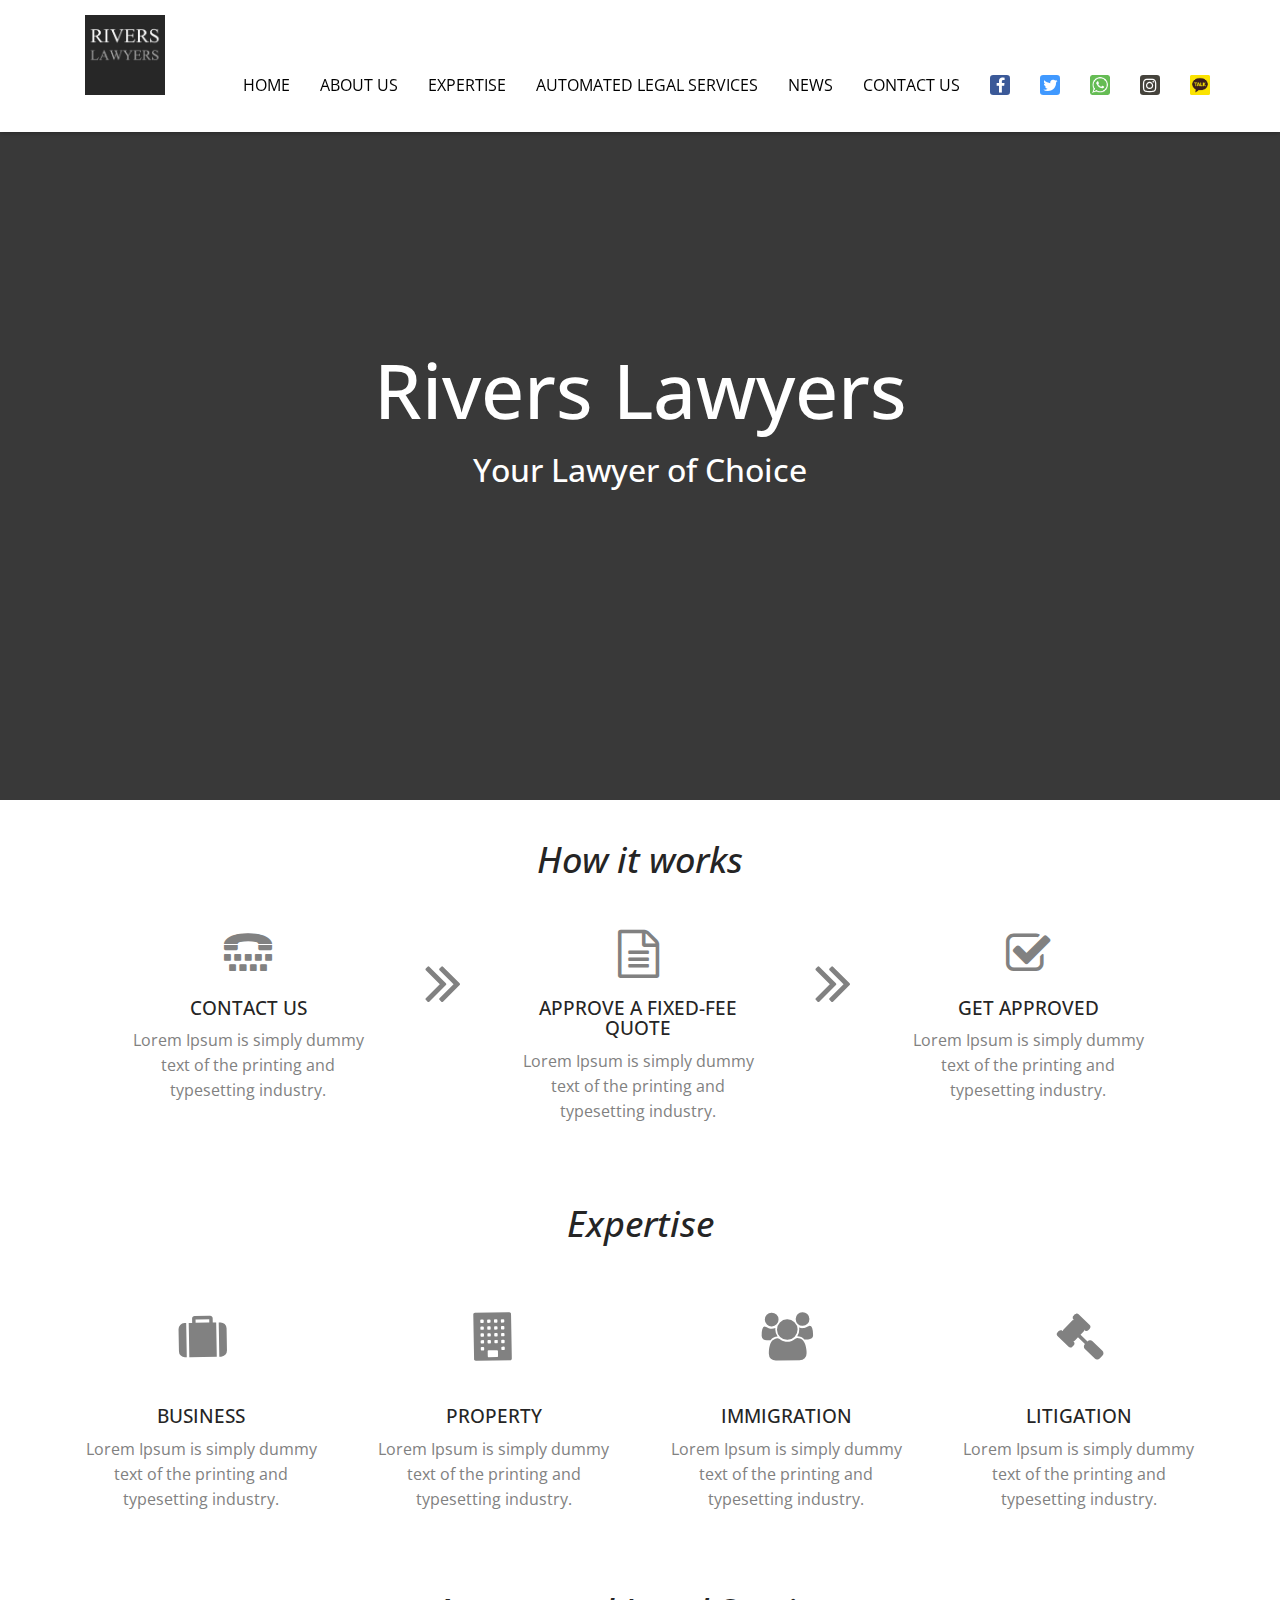
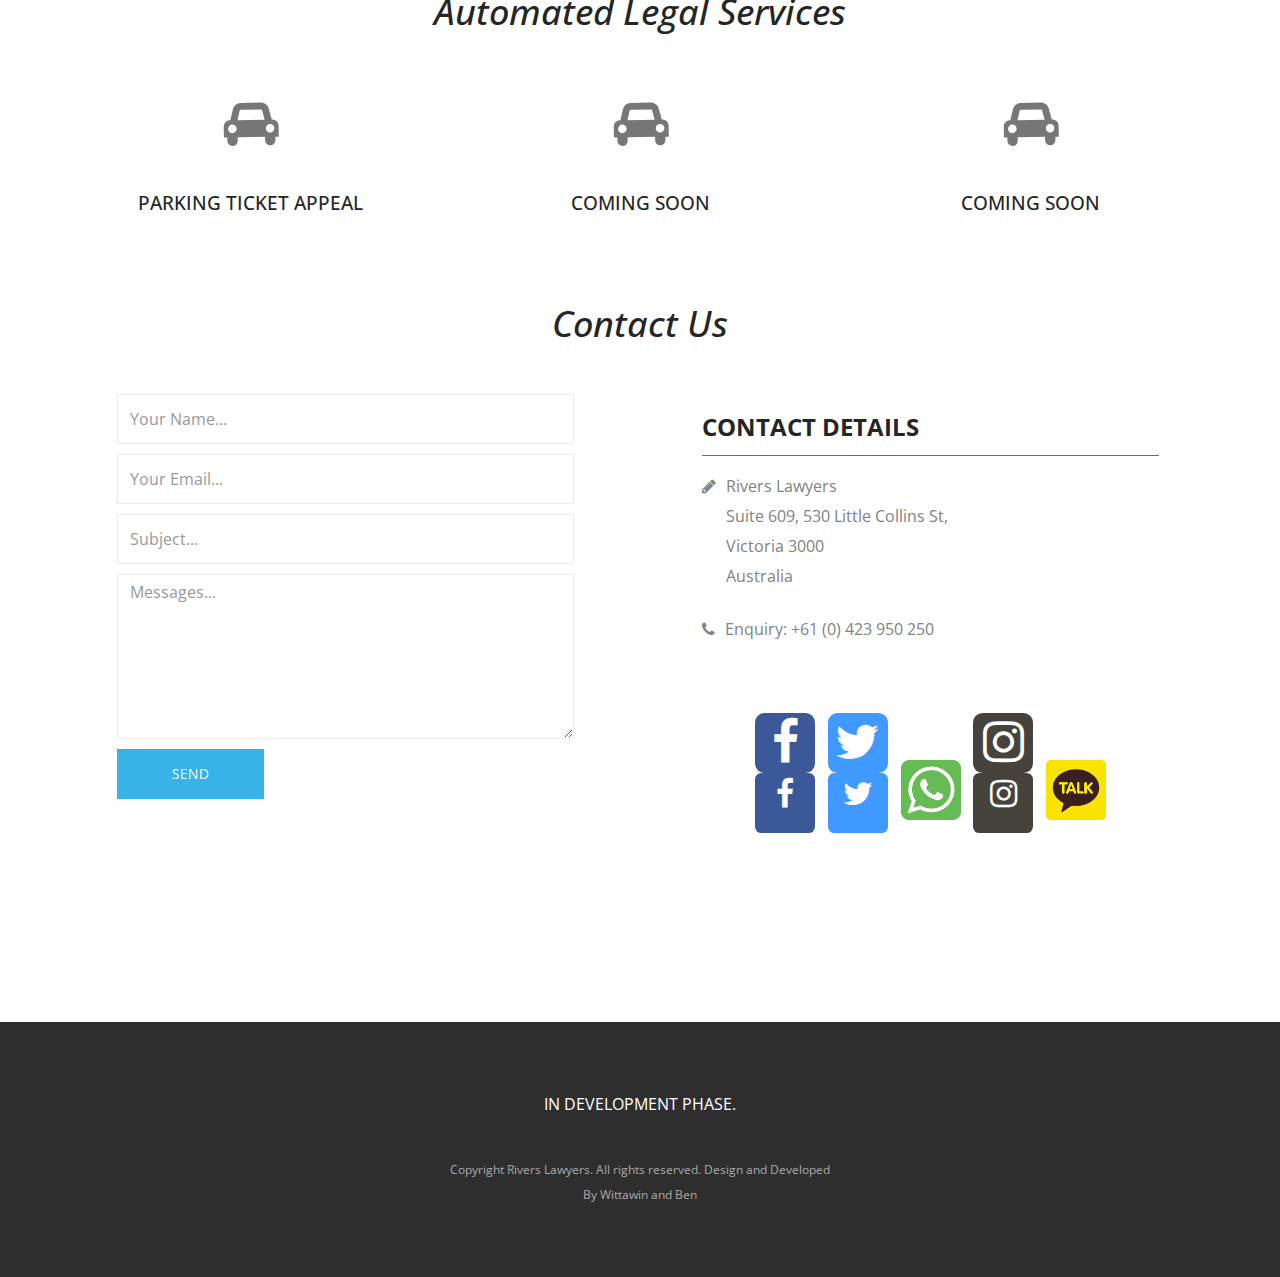
==== index.html @ 12ee30ab "back up" ====
<!DOCTYPE html>
<!--[if lt IE 7]>      <html lang="en" class="no-js lt-ie9 lt-ie8 lt-ie7"> <![endif]-->
<!--[if IE 7]>         <html lang="en" class="no-js lt-ie9 lt-ie8"> <![endif]-->
<!--[if IE 8]>         <html lang="en" class="no-js lt-ie9"> <![endif]-->
<!--[if gt IE 8]><!--> <html lang="en" class="no-js"> <!--<![endif]-->
    <head>
    	<!-- meta character set -->
        <meta charset="utf-8">
		<!-- Always force latest IE rendering engine or request Chrome Frame -->
        <meta http-equiv="X-UA-Compatible" content="IE=edge,chrome=1">
        <title>Rivers Lawyers</title>

		<!-- Meta Description -->
        <meta name="description" content="Rivers Lawyers provides legal services, Australia, automated parking ticket appeal generation">
        <meta name="keywords" content="law, services, parking ticket, appeal, legal services, legal expertise, Rivers Lawyers">
        <meta name="author" content="Rivers Lawyers">

		<!-- Mobile Specific Meta -->
        <meta name="viewport" content="width=device-width, initial-scale=1">

		<!-- CSS -->

		<link href='http://fonts.googleapis.com/css?family=Open+Sans:400,300,700' rel='stylesheet' type='text/css'>

		<!-- Fontawesome Icon font -->
        <link rel="stylesheet" href="css/font-awesome.css">
		<!-- bootstrap.min -->
        <link rel="stylesheet" href="css/bootstrap.css">
		<!-- bootstrap.min -->
        <link rel="stylesheet" href="css/slit-slider.css">
		<!-- bootstrap.min -->
        <link rel="stylesheet" href="css/animate.css">
		<!-- Main Stylesheet -->
        <link rel="stylesheet" href="css/main.css">

    </head>

    <body id="body">


        <!--Fixed Navigation
        ==================================== -->
        <header id="navigation" class="navbar-default navbar-fixed-top jumbotron">
            <div class="container">
                <div class="navbar-header">
                    <!-- responsive nav button -->
                    <button type="button" class="navbar-toggle collapsed" data-toggle="collapse" data-target="#nav-collapse">
                        <span class="sr-only">Toggle navigation</span>
                        <span class="icon-bar"></span>
                        <span class="icon-bar"></span>
                        <span class="icon-bar"></span>
                    </button>
                    <!-- /responsive nav button -->

                    <!-- logo -->
                    <h1 class="navbar-brand">
                        <img src="img/RL_Brand.png"  alt="RIVERS LAWYER">
                    </h1>
                    <!-- /logo -->
                </div>

                <!-- social media nav -->
                <div class = "hidden-sm hidden-xs hidden-md visible-lg">
                    <nav class="collapse navbar-collapse navbar-right" role="navigation" >
                        <ul id ="social-media" class="nav navbar-nav">
                            <li class="icon"><a href="http://www.facebook.com" role="button" target="_blank">
                                <i class="fa fa-facebook fa-border"></i><span></span>
                            </a></li>
                            <li class="icon"><a href="http://www.twitter.com" role="button" target="_blank">
                                <i class="fa fa-twitter fa-border"></i><span></span>
                            </a></li>
                            <li class="icon"><a href="http://www.whatsapp.com" role="button" target="_blank">
                                <img src = "img/whatsapp.png" alt="whatsapp"><span></span>
                            </a></li>
                            <li class="icon"><a href="http://www.instagram.com" role="button" target="_blank">
                                <i class="fa fa-instagram fa-border"></i><span></span>
                            </a></li>
                            <li class="icon"><a href="http://www.kakaotalk.com" role="button" target="_blank">
                                <img src = "img/kakaotalk.png" alt="kakaotalk"><span></span>
                            </a></li>
                        </ul>
                    </nav>
                </div>

                <!-- main nav -->
                <nav class="collapse navbar-collapse navbar-right" id="nav-collapse" role="navigation" >
                    <ul id="nav" class="nav navbar-nav" >
                        <li><a href="#">Home</a></li>
                        <li><a href="#aboutus">About us</a></li>
						<li><a class="externallink" href="expertise.html">Expertise</a></li>
                        <li><a class="externallink" href="form.php">Automated Legal Services</a></li>
						<li><a class="externallink" href="news.php">News</a></li>
                        <li><a href="#contactus">Contact us</a></li>
                    </ul>
                </nav>
                <!-- /main nav -->

            </div>
        </header>

        <!--
        End Fixed Navigation
        ==================================== -->
        <!---banner section-->
        <div class="jumbotron banner">
            <h1>Rivers Lawyers</h1>
            <h2>Your Lawyer of Choice</h2>
        </div>

        <!-- howitworks -->
		<section id="howitworks">
			<div class="container">
                <div class="row" style="margin-bottom: 80px;">
                    <div class="sec-title text-center">
                        <h2 class="wow">How it works</h2>
                    </div>

                    <div class="col-md-3 col-sm-3 col-xs-12 text-center wow animated firstmargin fadeIn">
                        <div class="service-item">
                            <i class="fa fa-tty fa-3x"></i>
                            <h3>Contact Us</h3>
                            <p>Lorem Ipsum is simply dummy text of the printing and typesetting industry. </p>
                        </div>
                    </div>

                    <div class="col-md-1 col-sm-1 hidden-xs text-center wow animated fadeIn" data-wow-delay="0.2s">
                        <i class="fa fa-angle-double-right fa-4x" style="margin-top:30%"></i>
                    </div>

                    <div class="col-md-3 col-sm-3 col-xs-12 text-center wow animated fadeIn" data-wow-delay="0.4s">
                        <div class="service-item">
                            <i class="fa fa-file-text-o fa-3x"></i>
                            <h3>Approve a Fixed-Fee Quote</h3>
                            <p>Lorem Ipsum is simply dummy text of the printing and typesetting industry. </p>
                        </div>
                    </div>

                    <div class="col-md-1 col-sm-1 hidden-xs text-center wow animated fadeIn" data-wow-delay="0.6s">
                        <i class="fa fa-angle-double-right fa-4x" style="margin-top:30%"></i>
                    </div>

                    <div class="col-md-3 col-sm-3 col-xs-12 text-center wow animated fadeIn" data-wow-delay="0.8s">
                        <div class="service-item">
                            <i class="fa fa-check-square-o fa-3x"></i>
                            <h3>Get approved</h3>
                            <p>Lorem Ipsum is simply dummy text of the printing and typesetting industry. </p>
                        </div>
                    </div>

                </div>
            </div>
		</section>

		<!-- expertise -->
		<section id="expertise">
			<div class="container">
                <div class="row" style="margin-bottom: 80px;">
                    <div class="sec-title text-center">
                        <h2 class="wow">Expertise</h2>
                    </div>
                    <div class="col-md-3 col-sm-6 col-xs-12 text-center wow animated fadeIn" data-wow-delay="0.2s">
                        <div class="service-item" id="business">
                            <div class="service-icon">
                                <i class="fa fa-suitcase fa-3x"></i>
                            </div>
                            <h3>Business</h3>
                            <p>Lorem Ipsum is simply dummy text of the printing and typesetting industry. </p>
                        </div>
                    </div>

                    <div class="col-md-3 col-sm-6 col-xs-12  text-center wow animated fadeIn" data-wow-delay="0.2s">
                        <div class="service-item" id="property">
                            <div class="service-icon">
                                <i class="fa fa-building fa-3x"></i>
                            </div>
                            <h3>Property</h3>
                            <p>Lorem Ipsum is simply dummy text of the printing and typesetting industry. </p>
                        </div>
                    </div>

                    <div class="col-md-3 col-sm-6 col-xs-12  text-center wow animated fadeIn" data-wow-delay="0.2s">
                        <div class="service-item" id="immigration">
                            <div class="service-icon">
                                <i class="fa fa-users fa-3x"></i>
                            </div>
                            <h3>Immigration</h3>
                            <p>Lorem Ipsum is simply dummy text of the printing and typesetting industry. </p>
                        </div>
                    </div>

                    <div class="col-md-3 col-sm-6 col-xs-12  text-center wow animated fadeIn" data-wow-delay="0.2s">
                        <div class="service-item" id="litigation">
                            <div class="service-icon">
                                <i class="fa fa-gavel fa-3x"></i>
                            </div>
                            <h3>Litigation</h3>
                            <p>Lorem Ipsum is simply dummy text of the printing and typesetting industry. </p>
                        </div>
                    </div>
                </div>
            </div>
		</section>

        <!-- Auto services -->
		<section id="autoservices">
			<div class="container">
                <div class="row" style="margin-bottom: 80px;">
                    <div class="sec-title text-center">
                        <h2 class="wow">Automated Legal Services</h2>
                    </div>
                    <div class="col-md-4 col-sm-4 col-xs-12 text-center wow animated fadeIn">
                        <div class="service-item">
                            <a href="form.php"><div class="service-icon">
                                <i class="fa fa-car fa-3x"></i>
                            </div></a>
                            <h3>Parking Ticket Appeal</h3>
                        </div>
                    </div>
                    <div class="col-md-4 col-sm-4 col-xs-12 text-center wow animated fadeIn">
                        <div class="service-item">
                            <a href="#"><div class="service-icon">
                                <i class="fa fa-car fa-3x"></i>
                            </div></a>
                            <h3>Coming Soon</h3>
                        </div>
                    </div>
                    <div class="col-md-4 col-sm-4 col-xs-12 text-center wow animated fadeIn">
                        <div class="service-item">
                            <a href="#"><div class="service-icon">
                                <i class="fa fa-car fa-3x"></i>
                            </div></a>
                            <h3>Coming Soon</h3>
                        </div>
                    </div>
                </div>
            </div>
		</section>

		<!-- Contact section -->
		<section id="contactus">
			<div class="container">
				<div class="row" style="margin-bottom: 80px;">
					<div class="sec-title text-center wow animated fadeInDown">
						<h2>Contact Us</h2>
					</div>
                    <!--email form-->
                    <div class="col-md-5 col-sm-5 col-xs-12 contact-form wow animated firstmargin fadeInRight">
                        <form method="post" action="email.php" id = "emailContactForm" >
                            <div class="input-field">
                                <input type="text" name="name" class="form-control" placeholder="Your Name...">
                            </div>
                            <div class="input-field">
                                <input type="email" name="email" class="form-control" placeholder="Your Email...">
                            </div>
                            <div class="input-field">
                                <input type="text" name="subject" class="form-control" placeholder="Subject...">
                            </div>
                            <div class="input-field">
                                <textarea name="message" class="form-control" placeholder="Messages..."></textarea>
                            </div>
                            <button type="submit" id="submit" class="btn sendMail btn-blue btn-effect" disabled>Send</button>
                        </form>
                    </div>

                    <div class="col-md-1 hidden-xs hidden-sm"></div>

                    <!--contact details-->
                    <div class="col-md-5 col-sm-7 col-xs-12 wow animated fadeInLeft" >
						<address class="contact-details">
							<h3>Contact Details</h3>
							<p><i class="fa fa-pencil"></i>Rivers Lawyers<span>Suite 609, 530 Little Collins St,</br> Victoria 3000 </span><span>Australia</span></p><br>
							<p><i class="fa fa-phone"></i>Enquiry: +61 (0) 423 950 250</p>
						</address><br>
						<div class="footer-social">
							<ul>
								<li><a href="http://www.facebook.com" target="_blank">
                                    <i class="fa fa-facebook fa-border fa-3x big-service"></i>
                                    <i class="fa fa-facebook fa-border fa-2x small-service"></i>
                                </a></li>
								<li><a href="http://www.twitter.com" target="_blank">
                                    <i class="fa fa-twitter fa-border fa-3x big-service"></i>
                                    <i class="fa fa-twitter fa-border fa-2x small-service"></i>
                                </a></li>
								<li><a href="http://www.whatsapp.com" target="_blank">
                                    <img src = "img/whatsapp.png" alt="whatsapp"><span></span>
                                </a></li>
								<li><a href="http://www.instagram.com" target="_blank">
                                    <i class="fa fa-instagram fa-border fa-3x big-service"></i>
                                    <i class="fa fa-instagram fa-border fa-2x small-service"></i>
                                </a></li>
                                <li><a href="http://www.kakaotalk.com" target="_blank">
                                    <img src = "img/kakaotalk.png" alt="kakaotalk"><span></span>
                                </a></li>
							</ul>
						</div>
					</div><br class="visible-xs"><br class="visible-xs">
                    <div class="col-md-1 hidden-xs hidden-sm"></div>
				</div>
			</div>
		</section>
		<!-- end Contact section -->

		</main><br><br>

		<footer id="footer">
			<div class="container">
				<div class="row text-center">
					<div class="footer-content">
						<div class="wow animated fadeInDown">
							<p>In development phase.</p>
						</div>
						<p>Copyright Rivers Lawyers. All rights reserved. Design and Developed By Wittawin and Ben</p>
					</div>
				</div>
			</div>
		</footer>

		<!-- Essential javascript Plugins
		================================================== -->
        <!-- Modernizer Script for old Browsers -->
        <script type="text/javascript" src="js/modernizr-2.6.2.min.js" type="text/javascript"></script>
		<!-- Main jQuery -->
        <script src="js/jquery-1.11.1.min.js" type="text/javascript"></script>
		<!-- Twitter Bootstrap -->
        <script src="js/bootstrap.min.js" type="text/javascript"></script>
		<!-- Single Page Nav -->
        <script src="js/jquery.singlePageNav.min.js" type="text/javascript"></script>
		<!-- Google Map API -->
		<script src="http://maps.google.com/maps/api/js?sensor=false" type="text/javascript"></script>
        <!-- jquery easing -->
        <script src="js/jquery.easing.min.js" type="text/javascript"></script>
        <!--jquery.validation.js-->
		<script src="js/jquery.validate.min.js" type="text/javascript"></script>
		<script src="js/additional-methods.min.js" type="text/javascript"></script>
        <!-- Fullscreen slider -->
        <script src="js/jquery.slitslider.js" type="text/javascript"></script>
		<!-- onscroll animation -->
        <script src="js/wow.min.js" type="text/javascript"></script>
		<!-- Custom Functions -->
        <script src="js/main.js" type="text/javascript"></script>
    </body>
</html>
---- css/slit-slider.css ----
.sl-slide, .sl-slides-wrapper, .sl-slide-inner {
	position: absolute;
	width: 100%;
	height: 100%;
	top: 0;
	left: 0;
}

.sl-slider-wrapper {
	width: 100%;
	height: 600px;
	overflow: hidden;
	position: relative;
}



.bg-img {
	background-position: center center;
	background-repeat: no-repeat;
	background-size: cover;
	height: 100%;
	width: 100%;
}

/* Custom navigation arrows */

.nav-arrows span {
	position: absolute;
	z-index: 2000;
	top: 50%;
	width: 40px;
	height: 40px;
	border: 8px solid #ddd;
	border: 8px solid rgba(150,150,150,0.4);
	text-indent: -90000px;
	margin-top: -40px;
	cursor: pointer;
	
	-webkit-transform: rotate(45deg);
	-moz-transform: rotate(45deg);
	-o-transform: rotate(45deg);
	-ms-transform: rotate(45deg);
	transform: rotate(45deg);
}

.nav-arrows span:hover {
	border-color: rgba(150,150,150,0.9);
}

.nav-arrows span.nav-arrow-prev {
	left: 5%;
	border-right: none;
	border-top: none;
}

.nav-arrows span.nav-arrow-next {
	right: 5%;
	border-left: none;
	border-bottom: none;
}

#nav-arrows > a {
  border: 1px solid #fff;
  color: #fff;
  display: block;
  height: 60px;
  line-height: 76px;
  position: absolute;
  text-align: center;
  top: 50%;
  width: 60px;
  z-index: 20;
  margin-top: -30px;

    -webkit-transition: all 0.5s ease 0s;
       -moz-transition: all 0.5s ease 0s;
        -ms-transition: all 0.5s ease 0s;
         -o-transition: all 0.5s ease 0s;
            transition: all 0.5s ease 0s;
}

#nav-arrows > a.sl-prev {
	left: 50px;
}

#nav-arrows > a.sl-next {
	right: 50px;
}

#nav-arrows > a.sl-next:hover {
	background-color: #009EE3;
	border-color: #009EE3;
	color: #fff;
}

/* Custom navigation dots */

.nav-dots {
	text-align: center;
	position: absolute;
	bottom: 2%;
	height: 30px;
	width: 100%;
	left: 0;
	z-index: 1000;
}

.nav-dots span {
	display: inline-block;
	position: relative;
	width: 16px;
	height: 16px;
	border-radius: 50%;
	margin: 3px;
	background: #ddd;
	background: rgba(150,150,150,0.4);
	cursor: pointer;
	box-shadow: 
		0 1px 1px rgba(255,255,255,0.4), 
		inset 0 1px 1px rgba(0,0,0,0.1);
}

.nav-dots span {
	background: rgba(150,150,150,0.1);
	margin: 6px;
	-webkit-transition: all 0.2s;
	-moz-transition: all 0.2s;
	-ms-transition: all 0.2s;
	-o-transition: all 0.2s;
	transition: all 0.2s;
	box-shadow: 
		0 1px 1px rgba(255,255,255,0.4), 
		inset 0 1px 1px rgba(0,0,0,0.1),
		0 0 0 2px rgba(255,255,255,0.5);
}

.nav-dots span.nav-dot-current,
.nav-dots span:hover {
	box-shadow: 
		0 1px 1px rgba(255,255,255,0.4), 
		inset 0 1px 1px rgba(0,0,0,0.1),
		0 0 0 5px rgba(255,255,255,0.5);
}

.nav-dots span.nav-dot-current:after {
	content: "";
	position: absolute;
	width: 10px;
	height: 10px;
	top: 3px;
	left: 3px;
	border-radius: 50%;
	background: rgba(255,255,255,0.8);
}

.bg-img-1 {
	background-image: url(../img/slider/banner.jpg);
}
.bg-img-2 {
	background-image: url(../img/slider/affinity.jpeg);
}
.bg-img-3 {
	background-image: url(../img/slider/cinelli.jpeg);
}


/* Animations for content elements */

.sl-trans-elems .caption-content h2 {
	-webkit-animation: moveUp 1s ease-in-out both;
	-moz-animation: moveUp 1s ease-in-out both;
	-o-animation: moveUp 1s ease-in-out both;
	-ms-animation: moveUp 1s ease-in-out both;
	animation: moveUp 1s ease-in-out both;
}
.sl-trans-elems .caption-content span,
.sl-trans-elems .caption-content a {
	-webkit-animation: fadeIn 0.5s linear 0.5s both;
	-moz-animation: fadeIn 0.5s linear 0.5s both;
	-o-animation: fadeIn 0.5s linear 0.5s both;
	-ms-animation: fadeIn 0.5s linear 0.5s both;
	animation: fadeIn 0.5s linear 0.5s both;
}

.sl-trans-back-elems .caption-content h2 {
	-webkit-animation: fadeOut 1s ease-in-out both;
	-moz-animation: fadeOut 1s ease-in-out both;
	-o-animation: fadeOut 1s ease-in-out both;
	-ms-animation: fadeOut 1s ease-in-out both;
	animation: fadeOut 1s ease-in-out both;
}
.sl-trans-back-elems .caption-content span,,
.sl-trans-back-elems .caption-content a {
	-webkit-animation: fadeOut 1s linear both;
	-moz-animation: fadeOut 1s linear both;
	-o-animation: fadeOut 1s linear both;
	-ms-animation: fadeOut 1s linear both;
	animation: fadeOut 1s linear both;
}

@-webkit-keyframes moveUp{
	0% {-webkit-transform: translateY(40px);}
	100% {-webkit-transform: translateY(0px);}
}
@-moz-keyframes moveUp{
	0% {-moz-transform: translateY(40px);}
	100% {-moz-transform: translateY(0px);}
}
@-o-keyframes moveUp{
	0% {-o-transform: translateY(40px);}
	100% {-o-transform: translateY(0px);}
}
@-ms-keyframes moveUp{
	0% {-ms-transform: translateY(40px);}
	100% {-ms-transform: translateY(0px);}
}
@keyframes moveUp{
	0% {transform: translateY(40px);}
	100% {transform: translateY(0px);}
}

@-webkit-keyframes fadeIn{
	0% {opacity: 0;}
	100% {opacity: 1;}
}
@-moz-keyframes fadeIn{
	0% {opacity: 0;}
	100% {opacity: 1;}
}
@-o-keyframes fadeIn{
	0% {opacity: 0;}
	100% {opacity: 1;}
}
@-ms-keyframes fadeIn{
	0% {opacity: 0;}
	100% {opacity: 1;}
}
@keyframes fadeIn{
	0% {opacity: 0;}
	100% {opacity: 1;}
}

@-webkit-keyframes fadeOut{
	0% {opacity: 1;}
	100% {opacity: 0;}
}
@-moz-keyframes fadeOut{
	0% {opacity: 1;}
	100% {opacity: 0;}
}
@-o-keyframes fadeOut{
	0% {opacity: 1;}
	100% {opacity: 0;}
}
@-ms-keyframes fadeOut{
	0% {opacity: 1;}
	100% {opacity: 0;}
}
@keyframes fadeOut{
	0% {opacity: 1;}
	100% {opacity: 0;}
}
---- css/main.css ----
/**
*
* ---------------------------------------------------------------------------
*
* Rivers Lawyer
* Author : Rivers Lawyer
*
* ---------------------------------------------------------------------------
*
*/

/* =================================== */
/*	Basic Style
/* =================================== */

body {
    background-color: #fff;
    font-family: 'Open Sans', sans-serif;
    line-height: 24px;
    font-size: 16px;
    color: #818181;
}

figure, p, address {
    margin: 0;
}

p {
    line-height: 25px;
}

iframe {
    border: 0;
}

a {
    -webkit-transition: all 0.3s ease-out 0s;
       -moz-transition: all 0.3s ease-out 0s;
        -ms-transition: all 0.3s ease-out 0s;
         -o-transition: all 0.3s ease-out 0s;
            transition: all 0.3s ease-out 0s;
}

a, a:hover, a:focus, .btn:focus {
    text-decoration: none;
    outline: none;
}

h1, h2, h3, h4, h5, h6,
.h1, .h2, .h3, .h4, .h5, .h6 {
    font-family: 'Open Sans', sans-serif;
    color: #252525;
}

main > section {
    padding: 70px 0;
}

.btn {
    border-radius: 0;
    border: 0;
    position: relative;
    text-transform: uppercase;
}

.btn-blue {
    background-color: rgba(0,158,227, 0.78);
    box-shadow: 0 -2px 0 rgba(0, 0, 0, 0.15) inset;
    padding: 15px 55px;
    color: #fff;
}

.btn-border {
    border: 2px solid #fff;
    color: #fff;
    padding: 12px 35px;
}

.bg-blue {
    background-color: #009EE3;
}

/* Sweep To Right */
.btn-effect {
	vertical-align: middle;
	box-shadow: 0 0 1px rgba(0, 0, 0, 0);
	position: relative;
	display: inline-block;

	-webkit-transform: translateZ(0);
	   -moz-transform: translateZ(0);
		-ms-transform: translateZ(0);
		 -o-transform: translateZ(0);
			transform: translateZ(0);

	-webkit-backface-visibility: hidden;
	   -moz-backface-visibility: hidden;
			backface-visibility: hidden;

	-webkit-transition-property: color;
	   -moz-transition-property: color;
		-ms-transition-property: color;
			transition-property: color;

	-webkit-transition-duration: 0.3s;
	   -moz-transition-duration: 0.3s;
		-ms-transition-duration: 0.3s;
			transition-duration: 0.3s;

	-moz-osx-font-smoothing: grayscale;
}

.btn-effect:before {
	content: "";
	position: absolute;
	z-index: -1;
	top: 0;
	left: 0;
	right: 0;
	bottom: 0;
	background: #fff;

	-webkit-transform: scaleX(0);
	   -moz-transform: scaleX(0);
		-ms-transform: scaleX(0);
			transform: scaleX(0);

	-webkit-transform-origin: 0 50%;
	   -moz-transform-origin: 0 50%;
		-ms-transform-origin: 0 50%;
			transform-origin: 0 50%;

	-webkit-transition-property: transform;
	   -moz-transition-property: transform;
		-ms-transition-property: transform;
			transition-property: transform;

	-webkit-transition-duration: 0.3s;
	   -moz-transition-duration: 0.3s;
		-ms-transition-duration: 0.3s;
			transition-duration: 0.3s;

	-webkit-transition-timing-function: ease-out;
	   -moz-transition-timing-function: ease-out;
		-ms-transition-timing-function: ease-out;
			transition-timing-function: ease-out;
}

.btn-effect:hover, .btn-effect:focus, .btn-effect:active {
	color: #009EE3;
}

.btn-effect:hover:before, .btn-effect:focus:before, .btn-effect:active:before {
	-webkit-transform: scaleX(1);
	   -moz-transform: scaleX(1);
	    -ms-transform: scaleX(1);
			transform: scaleX(1);
}

.sec-title {
    margin-bottom: 50px;
}

.sec-title.white {
    color: #fff;
}

.sec-title h2 {
    font-size: 36px;
    margin: 0 0 30px;
    position: relative;
    font-style: italic;
}

.sec-title.white h2 {
    color: #fff;
}

.sec-title.white h2:after {
    border-bottom: 1px solid #fff;
}

.parallax {
    background-attachment: fixed;
    background-position: center top;
    background-repeat: no-repeat;
    background-size: cover;
}
/**
/*BANNER CLASSES
/* ==========================================*/
.banner{
    height:800px;
    margin:0 auto;
    margin-bottom:40px;
    background-color: #393939;
    position:relative;
    text-align:center;
}
.banner h1{
    display:block;
    color:#fff;
    font-size:76px;
    position:relative;
    top:280px;
}
.banner h2{
    display:block;
    margin-top: 20px;
    color:#fff;
    font-size:32px;
    position:relative;
    top:280px;
}
/*-------------------------------------------------

/**
/*	Preloader
/* ==========================================*/

#preloader {
    background-color: #fff;
    position: fixed;
    width: 100%;
    height: 100%;
    z-index: 9999;
}

/*Battery*/
.loder-box {
  background-color: rgba(0, 0, 0, 0.02);
  border-radius: 1px;
  height: 100px;
  left: 50%;
  margin-left: -64px;
  margin-top: -50px;
  position: absolute;
  top: 50%;
  width: 128px;
}

@-webkit-keyframes charge{
    0%{box-shadow: inset 0px 0px 0px #2E2E2E;}
    100%{box-shadow: inset 60px 0px 0px #2E2E2E;}
}

@-moz-keyframes charge{
    0%{box-shadow: inset 0px 0px 0px #2E2E2E;}
    100%{box-shadow: inset 60px 0px 0px #2E2E2E;}
}

@keyframes charge{
    0%{box-shadow: inset 0px 0px 0px #2E2E2E;}
    100%{box-shadow: inset 60px 0px 0px #2E2E2E;}
}





/**
/*	Header
/* ==========================================*/

#navigation {
    -webkit-transition: all 0.8s ease 0s;
       -moz-transition: all 0.8s ease 0s;
        -ms-transition: all 0.8s ease 0s;
         -o-transition: all 0.8s ease 0s;
            transition: all 0.8s ease 0s;

    background-color: white;
    box-shadow: 0 1px 4px rgba(0, 0, 0, 0.3);
    padding: 20px 0;
}

#navigation.animated-header {
    padding: 20px 0;
}

h1.navbar-brand {
    font-size: 20px;
    font-weight: 700;
    margin: 0;
    text-transform: uppercase;
}

.navbar-default .navbar-nav > li > a {
    color: black;
    text-transform: uppercase;
    text-align:right;
    border-bottom: 2px solid white;
}

.navbar-default .navbar-nav > li > a:hover {
    border-bottom: 2px solid black;
}
.navbar-brand img {
    position:absolute;
    top: 15px;
    width: 80px;
    height: auto;
}

.navbar-fixed-top {
    min-height: 110px;
}

.navbar-fixed-top .navbar-collapse {
    max-height: 260px;
    margin-top: 40px;
}

/*	Social Network
/* ==========================================*/
.fa-facebook {
    background-color:#3b5998;
    color:white;
    text-align: center;
}
.fa-twitter {
    background-color:#4099FF;
    color:white;
    text-align: center;
}
.fa-whatsapp {
    background-color:#4dc247;
    color:white;
    text-align: center;
}
.fa-instagram {
    background-color:#45433c;
    color:white;
    text-align: center;
}
/*control image size of png social network icon*/
.nav>li>a>i {
    height: 20px;
    width: 20px;
    padding: 2px;
    text-align: center;
}
.nav>li>a>img {
    margin-top: -3px;
    height: 20px;
    width: 20px;
    text-align: center;
}

.footer-social i {
    height: 60px;
    width: 60px;
    padding: 5px;
}

.footer-social img {
    margin-top: -22px;
    height: 60px;
    width: 60px;
    text-align: center;
}

@media (min-width: 375px) and (max-width: 767px) {
    .footer-social img {
        margin-top: -20px;
        height: 56px;
        width: 56px;
        text-align: center;
    }
}

@media (max-width: 374px) {
    .footer-social img {
        margin-top: -8px;
        height: 36px;
        width: 36px;
        text-align: center;
    }
    .footer-social i {
        height: 40px;
        width: 40px;
        padding: 3px;
    }
}

.fa-border2 {
  padding: .2em .25em .15em;
  border-radius: .2em;
}

/*=================================================================
	Home Slider
==================================================================*/


#home-slider {
    position: relative;
    padding: 0;
}

.sl-slider-wrapper {
    width: 100%;
    margin: 0 auto;
    position: relative;
    overflow: hidden;
}

.sl-slider {
    position: absolute;
    top: 0;
    left: 0;
}

/* Slide wrapper and slides */

.sl-slide,
.sl-slides-wrapper,
.sl-slide-inner {
    position: absolute;
    width: 100%;
    height: 100%;
    top: 0;
    left: 0;
}

.sl-slide {
    z-index: 1;
}

.slide-caption {
    color: #fff;
    display: table;
    height: 100%;
    left: 0;
    min-height: 100%;
    position: absolute;
    text-align: center;
    top: 0;
    width: 100%;
    z-index: 11;
}

.slide-caption .caption-content {
    vertical-align: middle;
    display: table-cell;
}

.caption-content h2 {
    color: #fff;
    font-size: 52px;
    font-weight: 400;
    margin-bottom: 25px;
    text-transform: uppercase;
}

.caption-content > span {
    display: block;
    font-size: 24px;
    margin-bottom: 45px;
    text-transform: capitalize;
}

.caption-content p {
    font-size: 29px;
    margin-bottom: 65px;
}

/* The duplicate parts/slices */

.sl-content-slice {
    overflow: hidden;
    position: absolute;
    -webkit-box-sizing: content-box;
    -moz-box-sizing: content-box;
    box-sizing: content-box;
    background: #fff;
    -webkit-backface-visibility: hidden;
    -moz-backface-visibility: hidden;
    -o-backface-visibility: hidden;
    -ms-backface-visibility: hidden;
    backface-visibility: hidden;
    opacity : 1;
}

/* Horizontal slice */

.sl-slide-horizontal .sl-content-slice {
    width: 100%;
    height: 50%;
    left: -200px;
    -webkit-transform: translateY(0%) scale(1);
    -moz-transform: translateY(0%) scale(1);
    -o-transform: translateY(0%) scale(1);
    -ms-transform: translateY(0%) scale(1);
    transform: translateY(0%) scale(1);
}

.sl-slide-horizontal .sl-content-slice:first-child {
    top: -200px;
    padding: 200px 200px 0px 200px;
}

.sl-slide-horizontal .sl-content-slice:nth-child(2) {
    top: 50%;
    padding: 0px 200px 200px 200px;
}

/* Vertical slice */

.sl-slide-vertical .sl-content-slice {
    width: 50%;
    height: 100%;
    top: -200px;
    -webkit-transform: translateX(0%) scale(1);
    -moz-transform: translateX(0%) scale(1);
    -o-transform: translateX(0%) scale(1);
    -ms-transform: translateX(0%) scale(1);
    transform: translateX(0%) scale(1);
}

.sl-slide-vertical .sl-content-slice:first-child {
    left: -200px;
    padding: 200px 0px 200px 200px;
}

.sl-slide-vertical .sl-content-slice:nth-child(2) {
    left: 50%;
    padding: 200px 200px 200px 0px;
}

/* Content wrapper */
/* Width and height is set dynamically */
.sl-content-wrapper {
    position: absolute;
}

.sl-content {
    width: 100%;
    height: 100%;
}

/* Default styles for background colors

.btn-effect:after {
    width: 0%;
    height: 100%;
    top: 0;
    left: 0;
    background: #fff;
    content: "";
    position: absolute;
    z-index: -1;

    -webkit-transition: all 0.3s ease-out 0s;
       -moz-transition: all 0.3s ease-out 0s;
        -ms-transition: all 0.3s ease-out 0s;
         -o-transition: all 0.3s ease-out 0s;
            transition: all 0.3s ease-out 0s;
}

.btn-effect:hover,
.btn-effect:active {
    color: #0e83cd;
}

.btn-effect:hover:after,
.btn-effect:active:after {
    width: 100%;
} */


/* Project laughtbox setup

.fancybox-item.fancybox-close {
    background: url("../img/icons/close.png") no-repeat scroll 0 0 transparent;
    height: 50px;
    right: 0;
    top: 0;
    width: 50px;
}

.fancybox-next span {
    background: url("../img/right.png") no-repeat scroll center center #009ee3;
    height: 50px;
    width: 50px;
    right: 0;
}

.fancybox-prev span {
    background: url("../img/left.png") no-repeat scroll center center #009ee3;
    height: 50px;
    width: 50px;
    left: 0;
} */

/*=================================================================
	About
==================================================================*/

#about {
    background-color: #009EE3;
    color: #fff;
}

#about h3 {
    color: #fff;
    margin: 0 0 35px;
    text-transform: uppercase;
}

#about .welcome-block h3 {
    margin: 0 0 65px;
}

#about .welcome-block img {
    border: 3px solid #fff;
    border-radius: 50%;
    margin-right: 35px;
    max-width: 100px;
}

#about .message-body {
    font-size: 13px;
    line-height: 20px;
    margin-bottom: 70px;
}

.owl-buttons {
    border: 2px solid #fff;
    display: inline-block;
    float: right;
    padding: 1px 8px 5px;
}

.owl-buttons > div {
    display: inline-block;
    padding: 0 5px;
}

.welcome-message {
    padding: 0 50px;
}

.welcome-message img {
    display: block;
    height: auto;
    max-width: 100px;
    float: left;
}

.welcome-message p {
    font-size: 13px;
    margin-left: 135px;
}

/*=================================================================
	Services
==================================================================*/

.service-icon {
    border: 3px solid transparent;
    display: inline-block;
    height: 85px;
    width: 85px;
    line-height: 101px;
    margin-bottom: 7px;

    -webkit-transform: rotate(47deg);
       -moz-transform: rotate(47deg);
        -ms-transform: rotate(47deg);
         -o-transform: rotate(47deg);
            transform: rotate(47deg);

    -webkit-transition: all 0.3s ease 0s;
       -moz-transition: all 0.3s ease 0s;
        -ms-transition: all 0.3s ease 0s;
         -o-transition: all 0.3s ease 0s;
            transition: all 0.3s ease 0s;
}

@media (max-width: 767px) {
    .service-item {
        margin-bottom: 25px;
    }
}


.service-item:hover .service-icon {
    border: 3px solid #009ee3;
    color: #009ee3;
}

.service-icon i {
    -webkit-transform: rotate(-48deg);
       -moz-transform: rotate(-48deg);
        -ms-transform: rotate(-48deg);
         -o-transform: rotate(-48deg);
            transform: rotate(-48deg);
}
.service-navigation {
    margin-bottom: 20px;
}
.service-item h3 {
    font-size: 19px;
    text-transform: uppercase;
}

.service-menu:hover{
    border-bottom: 2px solid black;
}

.service-menu.current{
    border-bottom: 2px solid black;
}

.contact-panel h2, .contact-panel p {
    color: white;
}

.contact-panel .footer-social i {
    height: 40px;
    width: 40px;
    padding: 5px;
}

.contact-panel .footer-social img {
    margin-top: -9px;
    height: 40px;
    width: 40px;
    text-align: center;
}

.service-panel {
    background-color: #393939;
}

.service-content {
    background-color:white;
}


/*=================================================================
	Contact
==================================================================*/

.input-field {
    margin-bottom: 10px;
}

.form-control {
    border: 1px solid #ececec;
    border-radius: 0;
    box-shadow: none;
    color: #818181;
    font-size: 16px;
    height: 50px;
}

textarea.form-control {
    width: 100%;
    height: 165px;
}

#submit:hover {
  color: #fff;
}

#submit:before {
  background-color: #0A85BB;
}

#submit.btn-effect:after {
  background: #2E2E2E;
}

.contact-details h3 {
    border-bottom: 1px solid #008ecc;
    font-weight: 700;
    margin-bottom: 15px;
    padding-bottom: 15px;
    text-transform: uppercase;
}

.contact-details p {
    line-height: 30px;
}

.contact-details p i {
    margin-right: 10px;
}

.contact-details span {
    display: block;
    margin-left: 24px;
}


/*============================================================
	Google Maps
==============================================================*/

#google-map {
    padding: 0;
}

#map-canvas {
    width: 100%;
    height: 300px;
}


/*============================================================
	Footer
==============================================================*/

#footer {
    background-color: #2E2E2E;
    padding: 70px 0;
    color: #fff;
}

.footer-content {
    width: 390px;
    margin: 0 auto;
}

.footer-content > div {
    margin-bottom: 40px;
}

.footer-content > div > p:first-child {
    margin-bottom: 15px;
    text-transform: uppercase;
}

.subscribe-form {
    position: relative;
}

.subscribe.form-control {
    background-color: transparent;
    border: 1px solid #7f7f7f;
}

.subscribe.form-control:focus {
    -webkit-box-shadow: none;
       -moz-box-shadow: none;
            box-shadow: none;
}

.submit-icon {
    background-color: #7f7f7f;
    border: 0 none;
    border-radius: 0;
    color: #c1c1c1;
    padding: 13px 20px;
    position: absolute;
    overflow: hidden;
    right: 0;
    top: 0;
}

.submit-icon .fa-paper-plane {
    position: relative;
    top: 0;

    -webkit-transform: translateX(0);
       -moz-transform: translateX(0);
        -ms-transform: translateX(0);
         -o-transform: translateX(0);
            transform: translateX(0);

    -webkit-transition: all 0.3s ease 0.2s;
       -moz-transition: all 0.3s ease 0.2s;
        -ms-transition: all 0.3s ease 0.2s;
         -o-transition: all 0.3s ease 0.2s;
            transition: all 0.3s ease 0.2s;
}

.submit-icon:hover .fa-paper-plane {
    position: relative;
    top: -37px;

    -webkit-transform: translateX(30px);
       -moz-transform: translateX(30px);
        -ms-transform: translateX(30px);
         -o-transform: translateX(30px);
            transform: translateX(30px);
}

.footer-social {
    margin: 0 0 35px 0;
}

.footer-social ul {
    list-style: outside none none;
    margin: 20px 0;
    padding: 0;
    text-align: center;
}

.footer-social ul li {
    display: inline-block;
    margin: 25px 0;
    width: 15%;
}

@media (max-width: 374px) {
    .footer-social ul li {
        display: inline-block;
        width: 10%;
    }
}

.footer-social ul li a {
    color: #7f7f7f;
    display: block;

    -webkit-transition: all 0.2s ease 0s;
       -moz-transition: all 0.2s ease 0s;
        -ms-transition: all 0.2s ease 0s;
         -o-transition: all 0.2s ease 0s;
            transition: all 0.2s ease 0s;
}

.footer-social ul li a:hover {
    color: #009EE3;
}

.footer-content > p {
    color: #ababab;
    font-size: 12px;
}

/*============================================================
	Automate Legal Services Form Page
==============================================================*/
/*form styles*/
.formSize {min-height: 900px;
}

#msform {
	width: auto;
	max-width:800px;
	min-width:320px;
	height: auto;
	margin: 200px auto 0;
	text-align: center;
    position:relative;
}
#msform fieldset {
	background: white;
	border: 0 none;
	border-radius: 8px;
	box-shadow: 0 0 15px 1px rgba(0, 0, 0, 0.4);
	padding: 20px 30px;
	margin: 5% 10%;
	box-sizing: border-box;
	width: 80%;
    /*stacking fieldsets above each other*/
    position:inherit;
}
/*Hide all except first fieldset*/
#msform fieldset:not(:first-of-type) {
	display: none;
}

/*inputs*/
#msform input, #msform textarea {
	padding: 15px;
	border: 1px solid #ccc;
	border-radius: 3px;
	margin-bottom: 10px;
	width: 100%;
	box-sizing: border-box;
	color: #2C3E50;
	font-size: 13px;
}

/*buttons*/
.infringement_reason input {
    visibility:hidden;
}
.infringement_reason label {
    cursor: pointer;
	background: #2C3E50;
	font-weight: bold;
	color: white;
	border: 0 none;
	border-radius: 1px;
	cursor: pointer;
	padding: 10px 20px;
    width: 100%;
}
.infringement_reason input:checked + label {
    background: #0077BE;
	border-width: 2px;
	border-style:solid;
	border-color: black;
}

#infringementOption-error{
	color:red !important;
	position: relative;
	top:12px;
}

#msform .action-button {
	width: 100%;
	background: #27AE60;
	font-weight: bold;
	color: white;
	border: 0 none;
	border-radius: 1px;
	cursor: pointer;
	padding: 10px 5px;
	margin: 5px 5px 5px;
}
#msform .action-button:hover, #msform .action-button:focus {
	box-shadow: 0 0 0 2px white, 0 0 0 3px #27AE60;
}

/*headings*/
.fs-title {
	font-size: 15px;
	text-transform: uppercase;
	color: #2C3E50;
	margin-bottom: 10px;
}
.fs-subtitle {
	font-weight: normal;
	font-size: 13px;
	color: #666;
	margin-bottom: 20px;
}

/*progressbar*/
#progressbar {
	margin-bottom: 40px;
	overflow: hidden;
    margin: 0 auto;
	/*CSS counters to number the steps*/
	counter-reset: step;
}
#progressbar li {
	list-style-type: none;
	color: black;
	text-transform: uppercase;
	font-size:11px;
	/*width controls number of steps in the progressbar*/
	width: 25%;
	float: left;
	position: relative;
    left: -20px;
}
/*progressbar step counter*/
#progressbar li:before {
	content: counter(step);
	counter-increment: step;
	color: #333;
	background: #0077BE;
    color:white;
	width: 20px;
	line-height: 20px;
	display: block;
	border-radius: 3px;
	margin: 0 auto 5px auto;
	font-size: 10px;
}
/*progressbar connectors*/
#progressbar li:after {
	content: '';
	width: 100%;
	height: 2px;
	background: #006994;
    color:white;
	position: absolute;
	left: -50%;
	top: 9px;
	z-index: -1; /*put it behind the numbers*/
}
#progressbar li:first-child:after {
	/*connector not needed before the first step*/
	content: none;
}
/*marking active/completed steps green*/
/*The number of the step and the connector before it = green*/
#progressbar li.active:before,  #progressbar li.active:after{
	background: #27AE60;
	color: white;
}

/*============================================================
	Responsive Styles
 ============================================================*/

@media (min-width: 768px) {
    .firstmargin {
        margin-left: 4%;
    }
}

/*============================================================
	For Small Desktop
==============================================================*/

@media (min-width: 980px) and (max-width: 1150px) {

}


/*============================================================
	Tablet (Portrait) Design for a width of 768px
==============================================================*/

@media (min-width: 768px) and (max-width: 979px) {

}


/*============================================================
	Mobile (Portrait) Design for a width of 320px
==============================================================*/

@media only screen and (max-width: 767px) {

    body {
        font-size: 14px;
    }


/* follow us */
    .social-button li:nth-child(2) {
        margin: 0 25px;
    }

    .social-button li a {
        height: 65px;
        line-height: 71px;
        width: 65px;
    }

/* contact form */
    .contact-form {
        margin-bottom: 50px;
    }

/* footer */
    .footer-content {
        width: 100%;
    }

    .footer-social ul li {
        margin: 0 7px;
    }
}


/*============================================================
	Mobile (Landscape) Design for a width of 480px
==============================================================*/

@media only screen and (min-width: 480px) and (max-width: 767px) {

    .sec-title h2: {
        left: 38%;
    }

/* social */
    .social-button li:nth-child(2) {
        margin: 0 50px;
    }

    .social-button li a {
        height: 90px;
        line-height: 96px;
        width: 90px;
    }

/* contact form */
    .contact-form {
        margin-bottom: 50px;
    }

/* footer */
    .footer-content {
        width: 380px;
    }
}
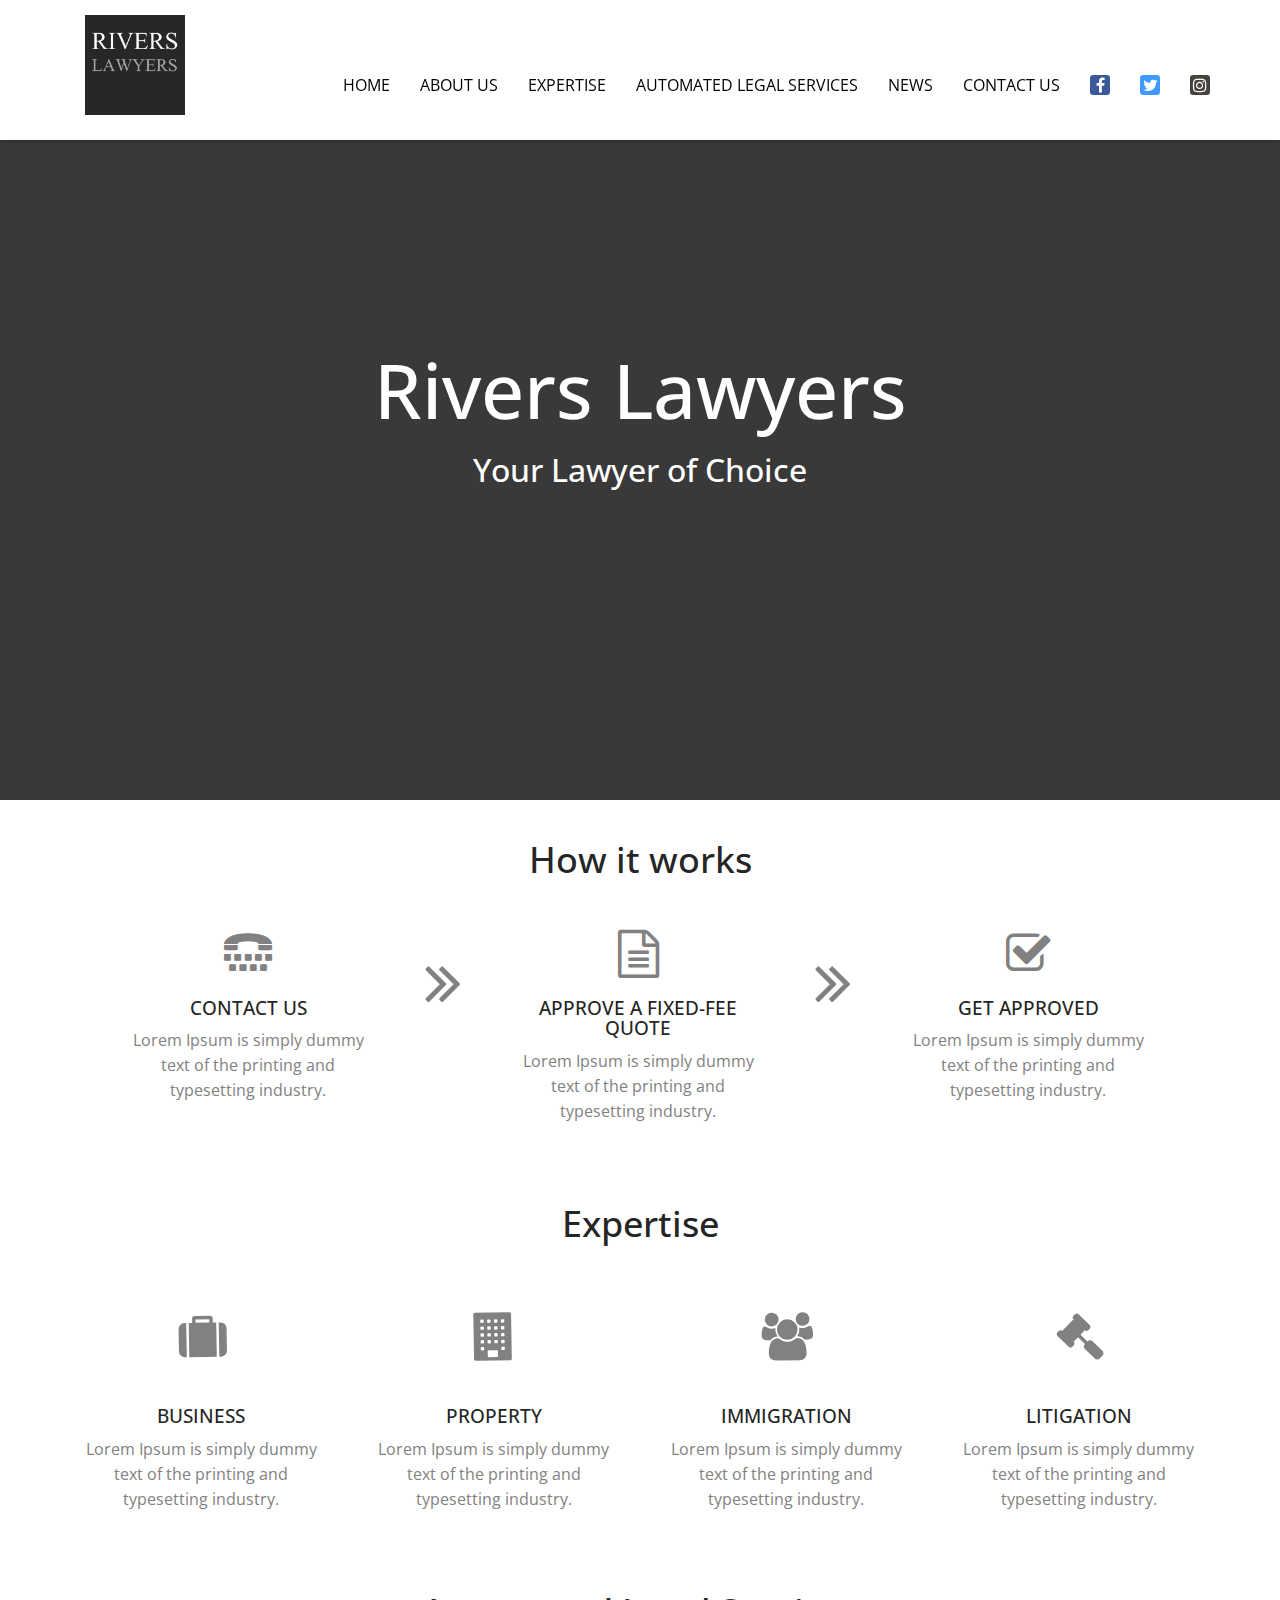
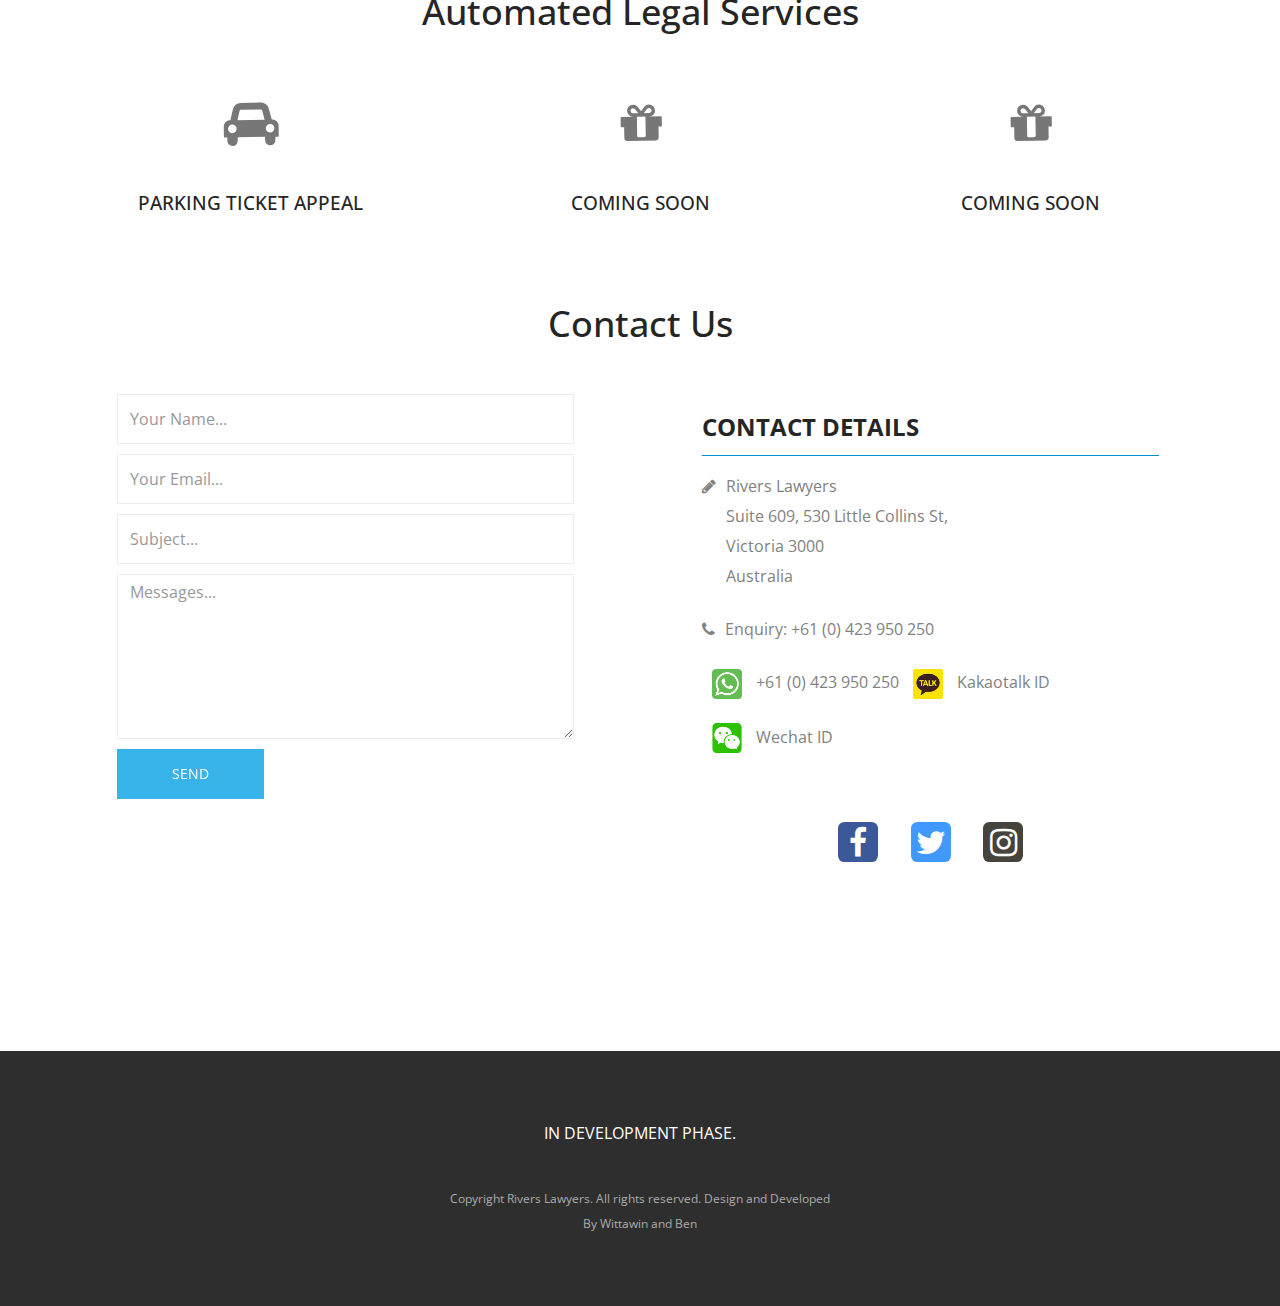
==== commit 35fd1885: "social network" ====
--- a/index.html
+++ b/index.html
@@ -70,14 +70,8 @@
                             <li class="icon"><a href="http://www.twitter.com" role="button" target="_blank">
                                 <i class="fa fa-twitter fa-border"></i><span></span>
                             </a></li>
-                            <li class="icon"><a href="http://www.whatsapp.com" role="button" target="_blank">
-                                <img src = "img/whatsapp.png" alt="whatsapp"><span></span>
-                            </a></li>
                             <li class="icon"><a href="http://www.instagram.com" role="button" target="_blank">
                                 <i class="fa fa-instagram fa-border"></i><span></span>
-                            </a></li>
-                            <li class="icon"><a href="http://www.kakaotalk.com" role="button" target="_blank">
-                                <img src = "img/kakaotalk.png" alt="kakaotalk"><span></span>
                             </a></li>
                         </ul>
                     </nav>
@@ -87,7 +81,7 @@
                 <nav class="collapse navbar-collapse navbar-right" id="nav-collapse" role="navigation" >
                     <ul id="nav" class="nav navbar-nav" >
                         <li><a href="#">Home</a></li>
-                        <li><a href="#aboutus">About us</a></li>
+                        <li><a class="externallink" href="aboutus.html">About us</a></li>
 						<li><a class="externallink" href="expertise.html">Expertise</a></li>
                         <li><a class="externallink" href="form.php">Automated Legal Services</a></li>
 						<li><a class="externallink" href="news.php">News</a></li>
@@ -220,7 +214,7 @@
                     <div class="col-md-4 col-sm-4 col-xs-12 text-center wow animated fadeIn">
                         <div class="service-item">
                             <a href="#"><div class="service-icon">
-                                <i class="fa fa-car fa-3x"></i>
+                                <i class="fa fa-gift fa-3x"></i>
                             </div></a>
                             <h3>Coming Soon</h3>
                         </div>
@@ -228,7 +222,7 @@
                     <div class="col-md-4 col-sm-4 col-xs-12 text-center wow animated fadeIn">
                         <div class="service-item">
                             <a href="#"><div class="service-icon">
-                                <i class="fa fa-car fa-3x"></i>
+                                <i class="fa fa-gift fa-3x"></i>
                             </div></a>
                             <h3>Coming Soon</h3>
                         </div>
@@ -270,27 +264,28 @@
 						<address class="contact-details">
 							<h3>Contact Details</h3>
 							<p><i class="fa fa-pencil"></i>Rivers Lawyers<span>Suite 609, 530 Little Collins St,</br> Victoria 3000 </span><span>Australia</span></p><br>
-							<p><i class="fa fa-phone"></i>Enquiry: +61 (0) 423 950 250</p>
+							<p><i class="fa fa-phone"></i>Enquiry: +61 (0) 423 950 250</p><br>
+                            <p>
+                                <img src = "img/whatsapp.png" alt="whatsapp">
+                                +61 (0) 423 950 250
+                                <img src = "img/kakaotalk.png" alt="kakaotalk">
+                                Kakaotalk ID
+                            </p><br>
+                            <p>
+                                <img src = "img/wechat.png" alt="wechat">
+                                Wechat ID
+                            </p>
 						</address><br>
 						<div class="footer-social">
 							<ul>
 								<li><a href="http://www.facebook.com" target="_blank">
-                                    <i class="fa fa-facebook fa-border fa-3x big-service"></i>
-                                    <i class="fa fa-facebook fa-border fa-2x small-service"></i>
+                                    <i class="fa fa-facebook fa-border fa-2x"></i>
                                 </a></li>
 								<li><a href="http://www.twitter.com" target="_blank">
-                                    <i class="fa fa-twitter fa-border fa-3x big-service"></i>
-                                    <i class="fa fa-twitter fa-border fa-2x small-service"></i>
-                                </a></li>
-								<li><a href="http://www.whatsapp.com" target="_blank">
-                                    <img src = "img/whatsapp.png" alt="whatsapp"><span></span>
+                                    <i class="fa fa-twitter fa-border fa-2x"></i>
                                 </a></li>
 								<li><a href="http://www.instagram.com" target="_blank">
-                                    <i class="fa fa-instagram fa-border fa-3x big-service"></i>
-                                    <i class="fa fa-instagram fa-border fa-2x small-service"></i>
-                                </a></li>
-                                <li><a href="http://www.kakaotalk.com" target="_blank">
-                                    <img src = "img/kakaotalk.png" alt="kakaotalk"><span></span>
+                                    <i class="fa fa-instagram fa-border fa-2x"></i>
                                 </a></li>
 							</ul>
 						</div>
--- a/css/main.css
+++ b/css/main.css
@@ -169,7 +169,6 @@
     font-size: 36px;
     margin: 0 0 30px;
     position: relative;
-    font-style: italic;
 }
 
 .sec-title.white h2 {
@@ -197,6 +196,14 @@
     position:relative;
     text-align:center;
 }
+.banner-s{
+    height:400px;
+    margin:0 auto;
+    margin-bottom:40px;
+    background-color: #393939;
+    position:relative;
+    text-align:center;
+}
 .banner h1{
     display:block;
     color:#fff;
@@ -211,6 +218,21 @@
     font-size:32px;
     position:relative;
     top:280px;
+}
+.banner-s h1{
+    display:block;
+    color:#fff;
+    font-size:76px;
+    position:relative;
+    top:130px;
+}
+.banner-s h2{
+    display:block;
+    margin-top: 20px;
+    color:#fff;
+    font-size:32px;
+    position:relative;
+    top:130px;
 }
 /*-------------------------------------------------
 
@@ -298,12 +320,12 @@
 .navbar-brand img {
     position:absolute;
     top: 15px;
-    width: 80px;
+    width: 100px;
     height: auto;
 }
 
 .navbar-fixed-top {
-    min-height: 110px;
+    min-height: 140px;
 }
 
 .navbar-fixed-top .navbar-collapse {
@@ -348,34 +370,21 @@
 }
 
 .footer-social i {
-    height: 60px;
-    width: 60px;
+    height: 40px;
+    width: 40px;
     padding: 5px;
 }
 
-.footer-social img {
-    margin-top: -22px;
-    height: 60px;
-    width: 60px;
-    text-align: center;
-}
-
-@media (min-width: 375px) and (max-width: 767px) {
-    .footer-social img {
-        margin-top: -20px;
-        height: 56px;
-        width: 56px;
-        text-align: center;
-    }
+@media (min-width: 375px) {
+    .small-service {
+        display: none !important;
+    } 
 }
 
 @media (max-width: 374px) {
-    .footer-social img {
-        margin-top: -8px;
-        height: 36px;
-        width: 36px;
-        text-align: center;
-    }
+    .big-service {
+        display: none !important;
+    } 
     .footer-social i {
         height: 40px;
         width: 40px;
@@ -738,6 +747,30 @@
     background-color:white;
 }
 
+/*=================================================================
+	About Us Page
+==================================================================*/
+
+.about-navigation {
+    margin-bottom: 20px;
+}
+
+.about-menu:hover{
+    border-bottom: 2px solid black;
+}
+
+.about-menu.current{
+    border-bottom: 2px solid black;
+}
+
+.about-panel {
+    background-color: #393939;
+}
+
+.about-content {
+    background-color:white;
+}
+
 
 /*=================================================================
 	Contact
@@ -783,6 +816,13 @@
 
 .contact-details p {
     line-height: 30px;
+}
+
+.contact-details p img {
+    height: 30px;
+    width: 30px;
+    margin-left: 10px;
+    margin-right: 10px;
 }
 
 .contact-details p i {
@@ -930,6 +970,33 @@
 .footer-content > p {
     color: #ababab;
     font-size: 12px;
+}
+
+/*============================================================
+	News Header
+==============================================================*/
+
+.newsheader {
+    border-bottom: 2px solid black;
+    margin-bottom: 50px;
+}
+
+.newsheader li {
+    display: inline-block;
+    margin: 5px;
+}
+
+.newsheader li img {
+    width: 80%;
+    height: auto;
+}
+
+.newsheader .bignews {
+    width: 20%;
+}
+
+.newsheader .smallnews {
+    width: 35%;
 }
 
 /*============================================================
@@ -990,7 +1057,6 @@
 	border-radius: 1px;
 	cursor: pointer;
 	padding: 10px 20px;
-    width: 100%;
 }
 .infringement_reason input:checked + label {
     background: #0077BE;
@@ -1006,7 +1072,7 @@
 }
 
 #msform .action-button {
-	width: 100%;
+	width: auto;
 	background: #27AE60;
 	font-weight: bold;
 	color: white;
@@ -1014,7 +1080,7 @@
 	border-radius: 1px;
 	cursor: pointer;
 	padding: 10px 5px;
-	margin: 5px 5px 5px;
+	margin: 20px 5px;
 }
 #msform .action-button:hover, #msform .action-button:focus {
 	box-shadow: 0 0 0 2px white, 0 0 0 3px #27AE60;
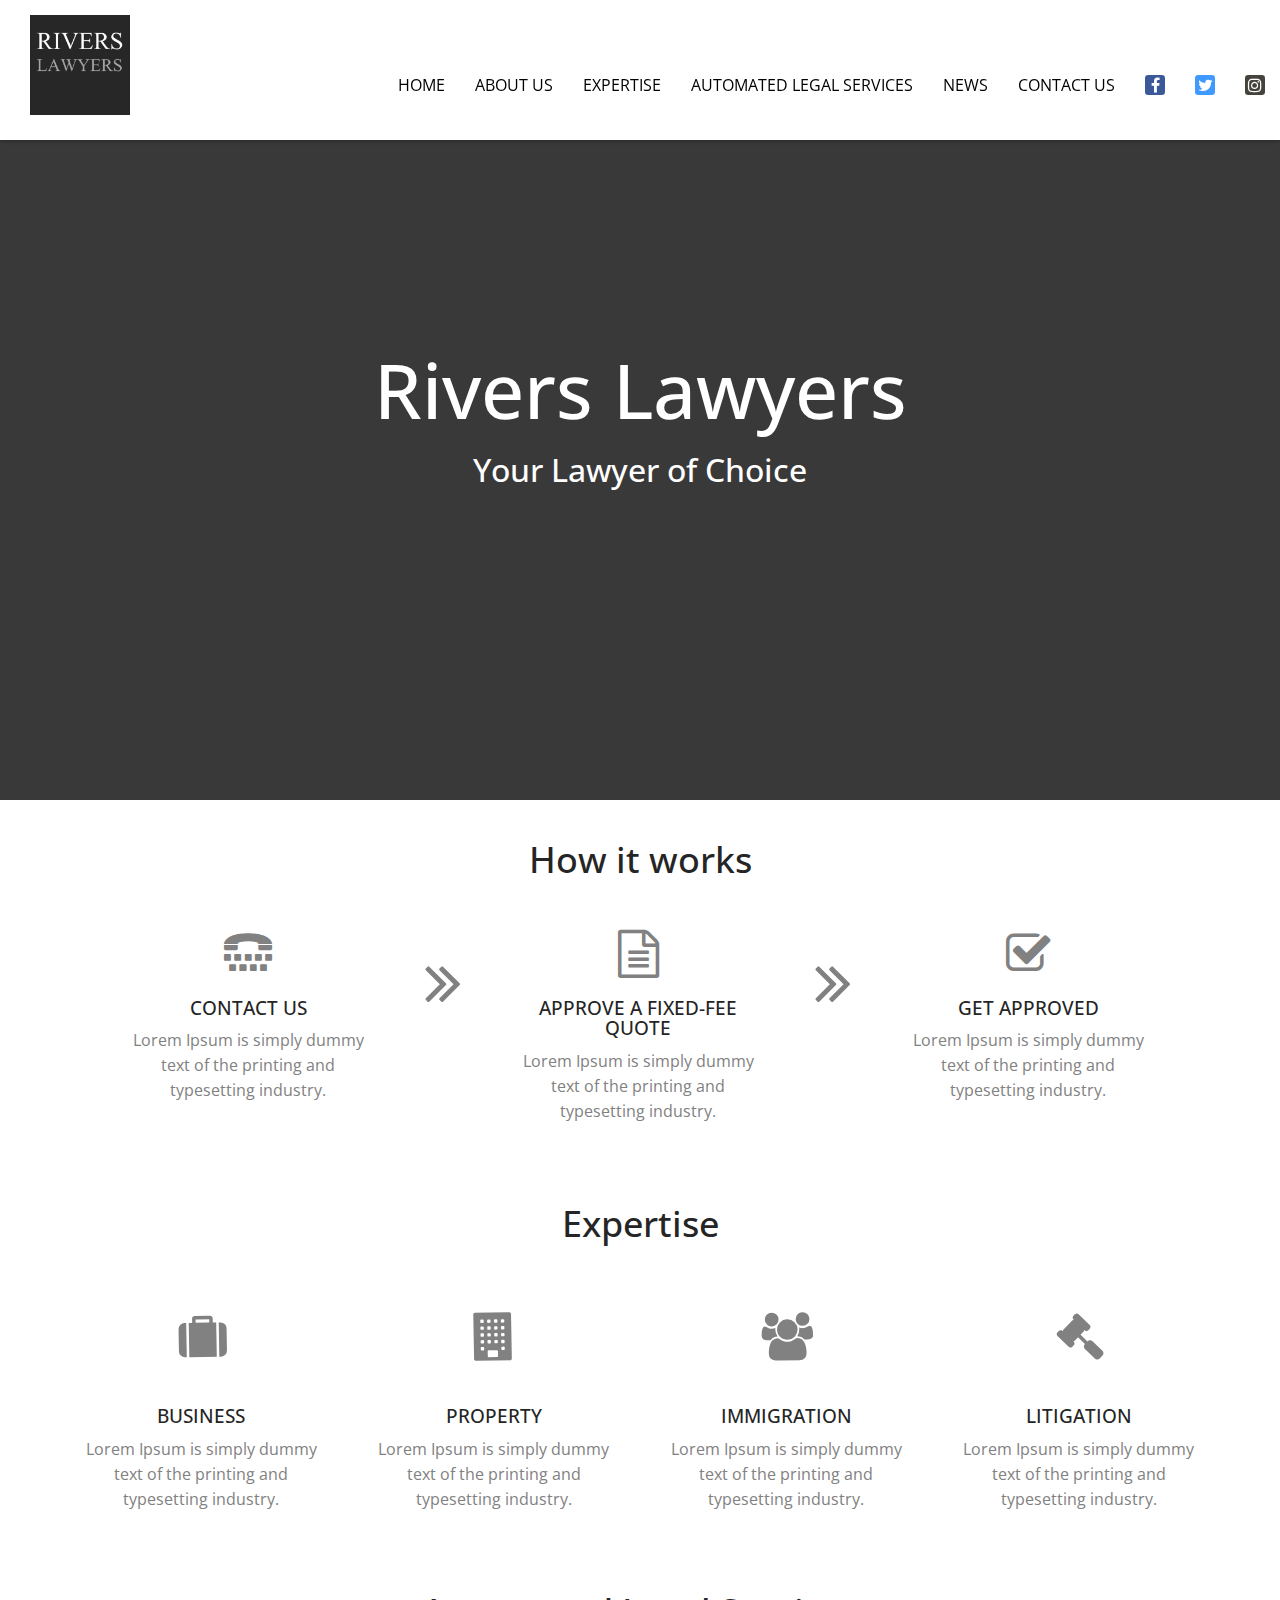
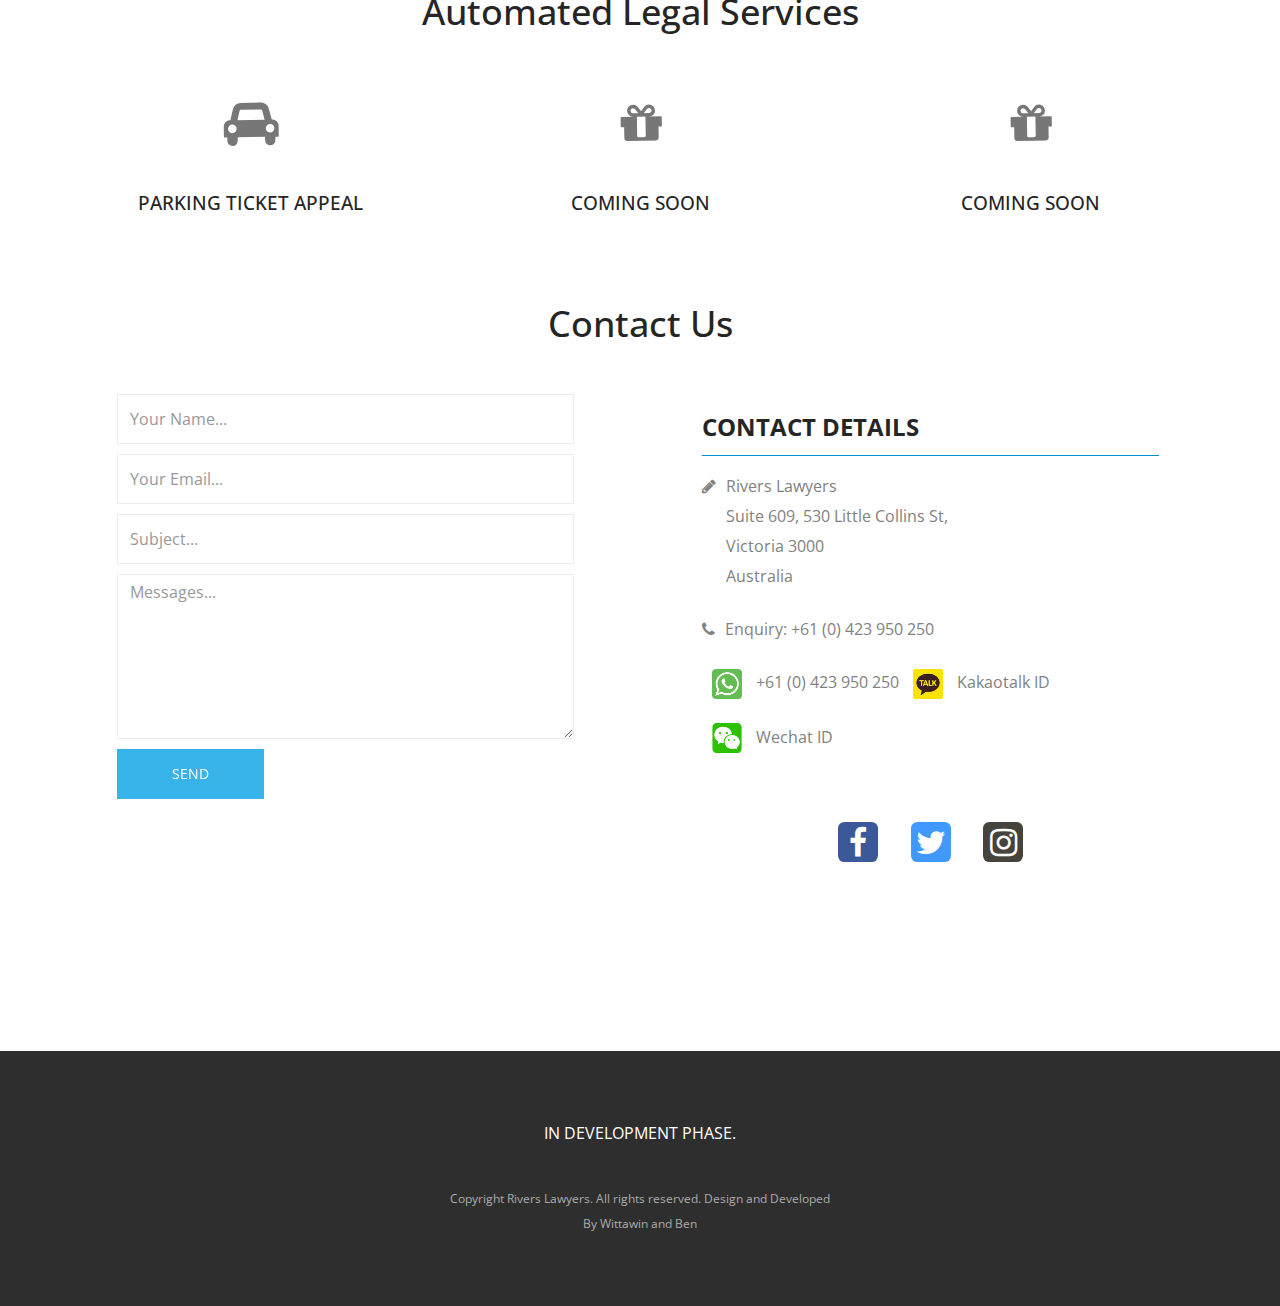
==== commit 94b18a47: "fix nav bar" ====
--- a/index.html
+++ b/index.html
@@ -42,7 +42,7 @@
         <!--Fixed Navigation
         ==================================== -->
         <header id="navigation" class="navbar-default navbar-fixed-top jumbotron">
-            <div class="container">
+            <div class="container-fluid">
                 <div class="navbar-header">
                     <!-- responsive nav button -->
                     <button type="button" class="navbar-toggle collapsed" data-toggle="collapse" data-target="#nav-collapse">
@@ -80,7 +80,7 @@
                 <!-- main nav -->
                 <nav class="collapse navbar-collapse navbar-right" id="nav-collapse" role="navigation" >
                     <ul id="nav" class="nav navbar-nav" >
-                        <li><a href="#">Home</a></li>
+                        <li><a href="#body">Home</a></li>
                         <li><a class="externallink" href="aboutus.html">About us</a></li>
 						<li><a class="externallink" href="expertise.html">Expertise</a></li>
                         <li><a class="externallink" href="form.php">Automated Legal Services</a></li>
--- a/css/main.css
+++ b/css/main.css
@@ -1057,6 +1057,7 @@
 	border-radius: 1px;
 	cursor: pointer;
 	padding: 10px 20px;
+    width: 100%;
 }
 .infringement_reason input:checked + label {
     background: #0077BE;
@@ -1072,7 +1073,7 @@
 }
 
 #msform .action-button {
-	width: auto;
+	width: 100%;
 	background: #27AE60;
 	font-weight: bold;
 	color: white;
@@ -1080,7 +1081,7 @@
 	border-radius: 1px;
 	cursor: pointer;
 	padding: 10px 5px;
-	margin: 20px 5px;
+	margin: 5px 5px 5px;
 }
 #msform .action-button:hover, #msform .action-button:focus {
 	box-shadow: 0 0 0 2px white, 0 0 0 3px #27AE60;
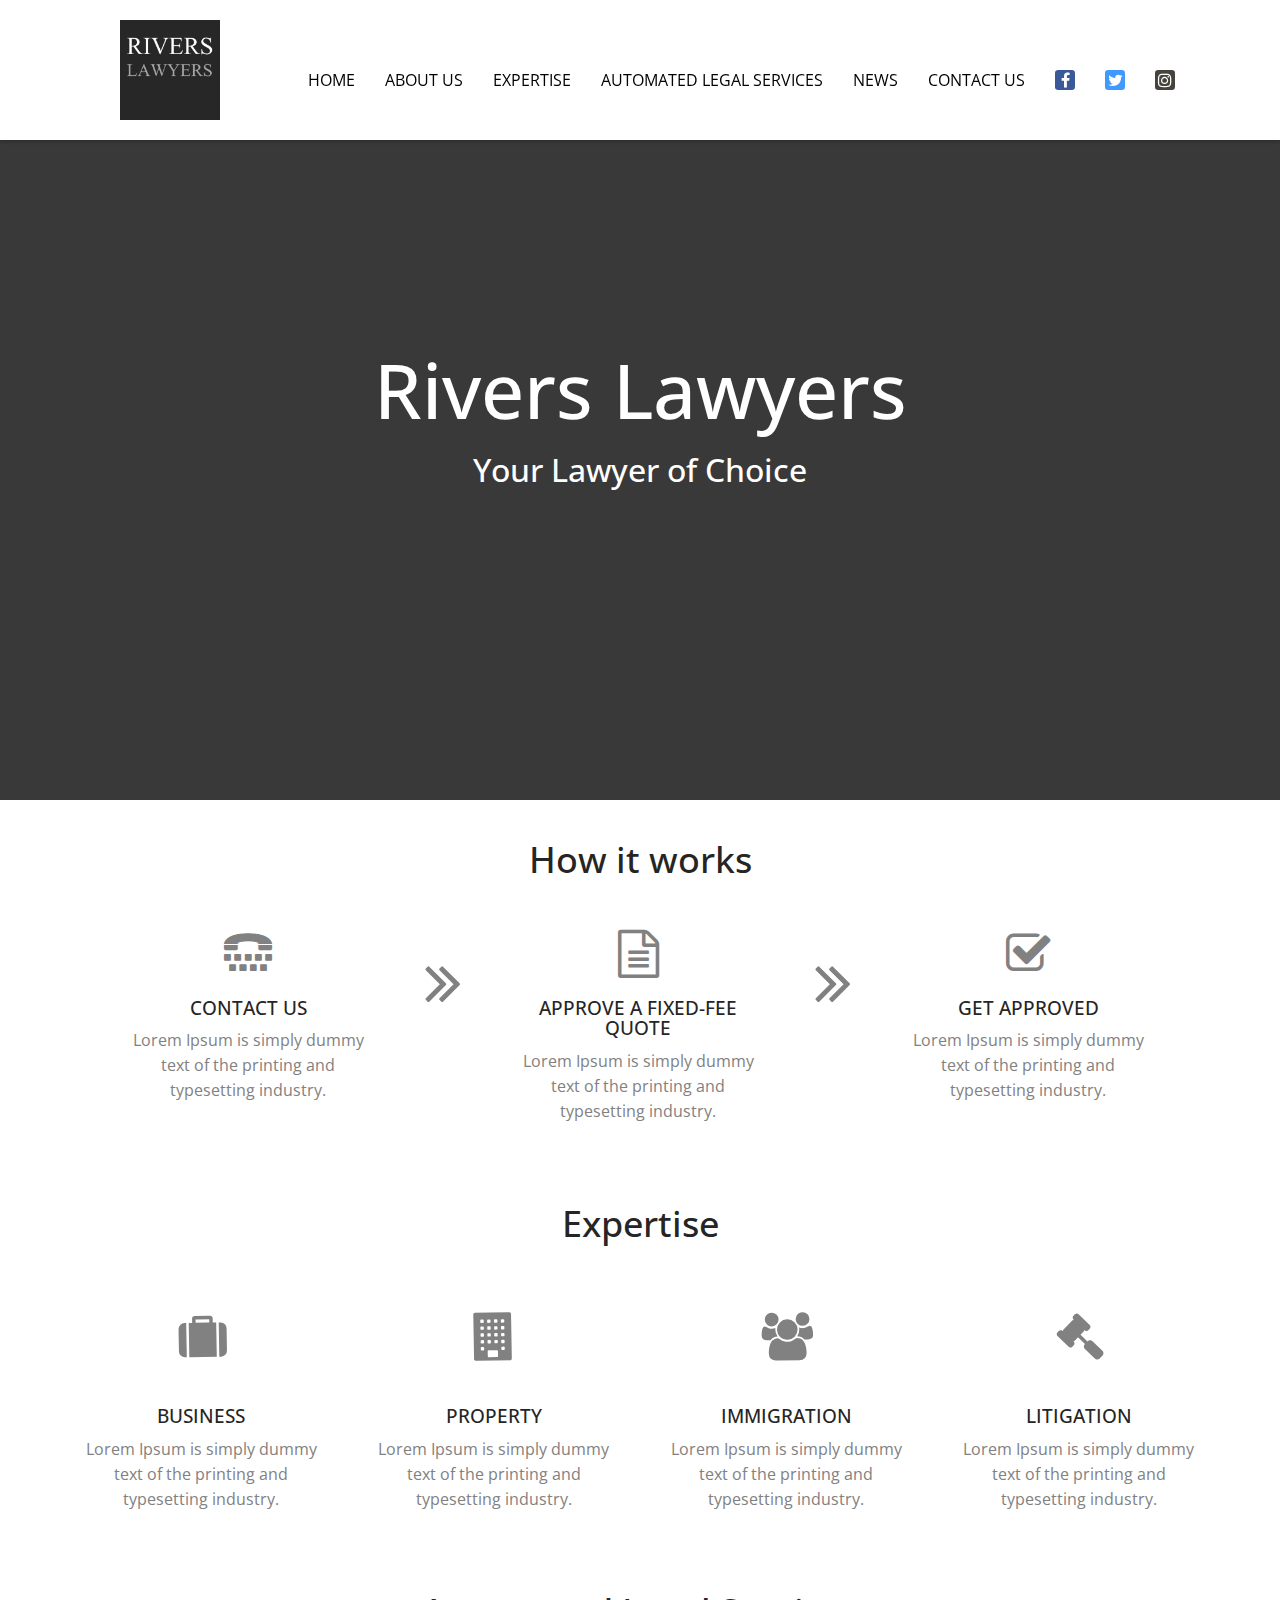
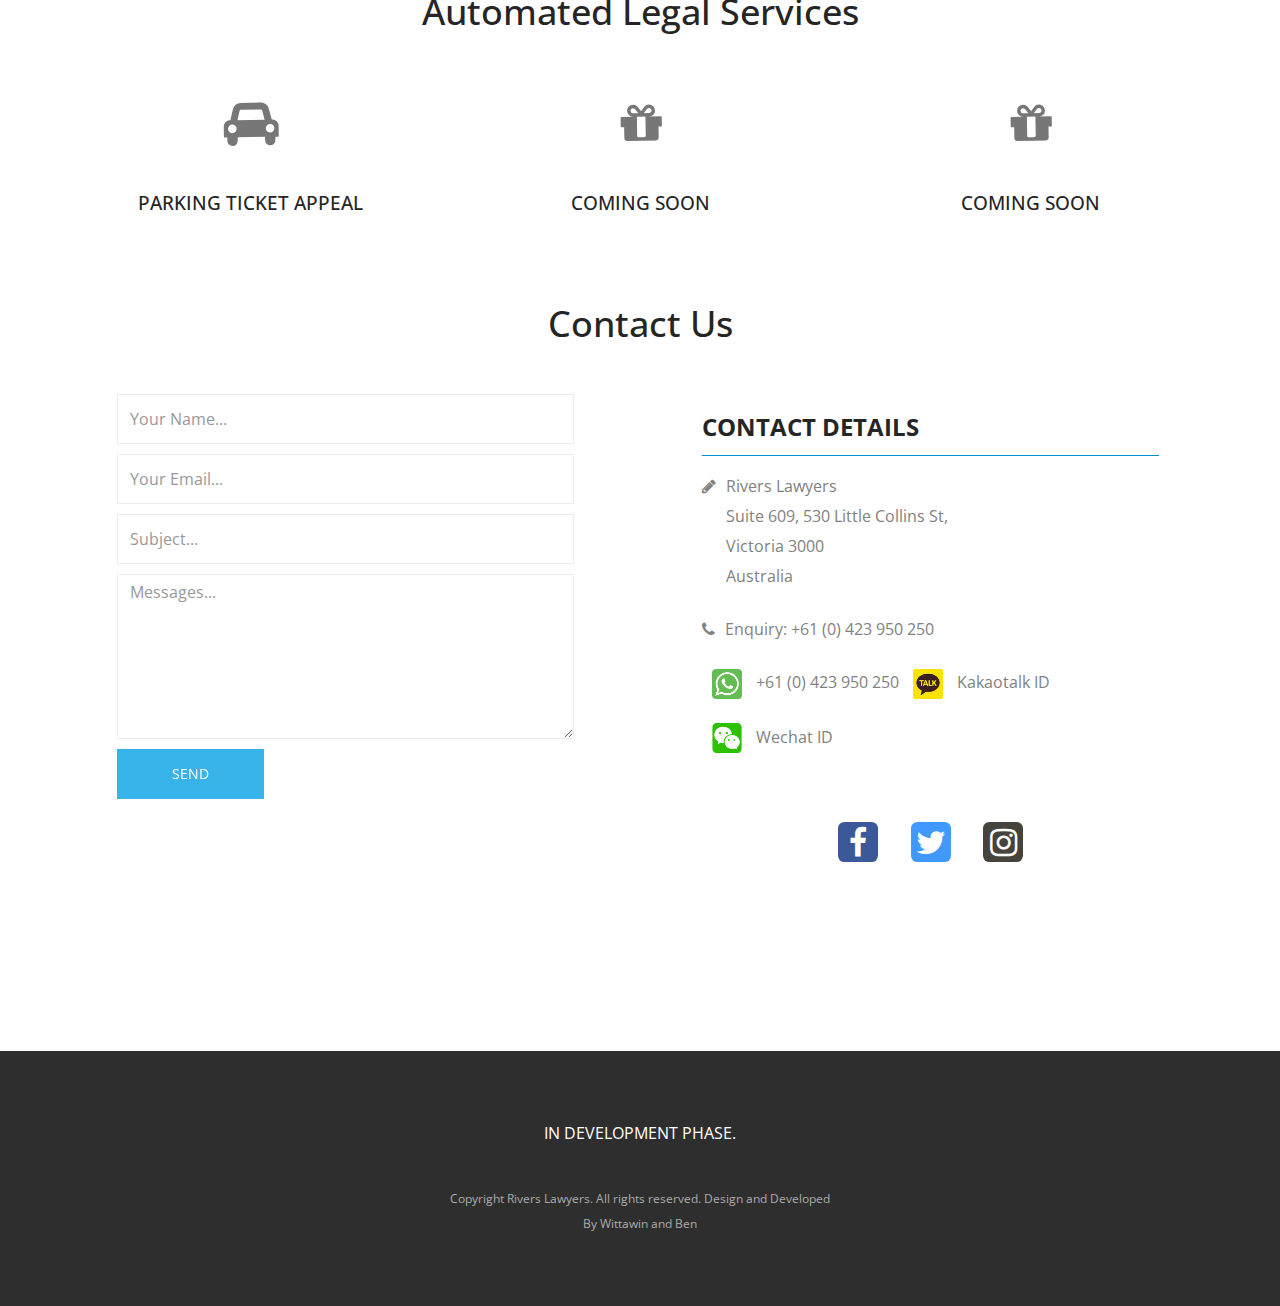
==== commit 747d9d1d: "navbar link fix" ====
--- a/index.html
+++ b/index.html
@@ -83,7 +83,7 @@
                         <li><a href="#body">Home</a></li>
                         <li><a class="externallink" href="aboutus.html">About us</a></li>
 						<li><a class="externallink" href="expertise.html">Expertise</a></li>
-                        <li><a class="externallink" href="form.php">Automated Legal Services</a></li>
+                        <li><a href="#autoservices">Automated Legal Services</a></li>
 						<li><a class="externallink" href="news.php">News</a></li>
                         <li><a href="#contactus">Contact us</a></li>
                     </ul>
--- a/css/main.css
+++ b/css/main.css
@@ -293,7 +293,7 @@
 
     background-color: white;
     box-shadow: 0 1px 4px rgba(0, 0, 0, 0.3);
-    padding: 20px 0;
+    padding: 5px 20%;
 }
 
 #navigation.animated-header {
@@ -301,7 +301,7 @@
 }
 
 h1.navbar-brand {
-    font-size: 20px;
+    font-size: 22px;
     font-weight: 700;
     margin: 0;
     text-transform: uppercase;
@@ -318,8 +318,7 @@
     border-bottom: 2px solid black;
 }
 .navbar-brand img {
-    position:absolute;
-    top: 15px;
+    float:left;
     width: 100px;
     height: auto;
 }
@@ -329,8 +328,16 @@
 }
 
 .navbar-fixed-top .navbar-collapse {
-    max-height: 260px;
-    margin-top: 40px;
+    max-height: 270px;
+    margin-top: 50px;
+}
+
+.navbar-toggle {
+margin-top: 45px;
+}
+
+.navbar-default .navbar-toggle .icon-bar {
+background-color:black;
 }
 
 /*	Social Network
@@ -378,13 +385,13 @@
 @media (min-width: 375px) {
     .small-service {
         display: none !important;
-    } 
+    }
 }
 
 @media (max-width: 374px) {
     .big-service {
         display: none !important;
-    } 
+    }
     .footer-social i {
         height: 40px;
         width: 40px;
@@ -1009,7 +1016,7 @@
 #msform {
 	width: auto;
 	max-width:800px;
-	min-width:320px;
+	min-width:300px;
 	height: auto;
 	margin: 200px auto 0;
 	text-align: center;
@@ -1044,11 +1051,22 @@
 	font-size: 13px;
 }
 
+#msform select {
+	padding: 15px;
+	border: 1px solid #ccc;
+	border-radius: 3px;
+	margin-bottom: 10px;
+	width: 100%;
+	box-sizing: border-box;
+	color: #2C3E50;
+	font-size: 13px;
+}
+
 /*buttons*/
-.infringement_reason input {
+.infringementOption input {
     visibility:hidden;
 }
-.infringement_reason label {
+.infringementOption label {
     cursor: pointer;
 	background: #2C3E50;
 	font-weight: bold;
@@ -1056,10 +1074,11 @@
 	border: 0 none;
 	border-radius: 1px;
 	cursor: pointer;
-	padding: 10px 20px;
+	padding: 10px 2px;
+    margin:-5px 0px;
     width: 100%;
 }
-.infringement_reason input:checked + label {
+.infringementOption input:checked + label {
     background: #0077BE;
 	border-width: 2px;
 	border-style:solid;
@@ -1101,6 +1120,100 @@
 	margin-bottom: 20px;
 }
 
+/*disclaimer button*/
+#msform .disclaimer-button {
+	width: 100%;
+	background: #006994;
+	font-weight: bold;
+	color: white;
+	border: 0 none;
+	border-radius: 1px;
+	cursor: pointer;
+	padding: 10px 5px;
+	margin: 5px 5px 5px;
+}
+
+#msform .disclaimer-button:hover, #msform .disclaimer-button:focus {
+	box-shadow: 0 0 0 2px white, 0 0 0 3px #006994;
+}
+
+/* The Disclaimer Modal (background) */
+#disclaimer {
+    display: none; /* Hidden by default */
+    position: fixed; /* Stay in place */
+    z-index: 1; /* Sit on top */
+    padding-top: 200px; /* Location of the box */
+    left: 0;
+    top: 0;
+    width: 100%; /* Full width */
+    height: 100%; /* Full height */
+    overflow: auto; /* Enable scroll if needed */
+    background-color: rgb(0,0,0); /* Fallback color */
+    background-color: rgba(0,0,0,0.4); /* Black w/ opacity */
+}
+/*The disclaimer Modal box*/
+#disclaimer .disclaimer-modalBox {
+    width: auto;
+    max-width:800px;
+    min-width:300px;
+    height: auto;
+    margin: 0px auto 0;
+    position:relative;
+}
+/*The disclaimer Modal Content*/
+#disclaimer .disclaimer-content {
+    background: white;
+	border: 0 none;
+	border-radius: 8px;
+	box-shadow: 0 0 15px 1px rgba(0, 0, 0, 0.4);
+    padding: 20px 30px;
+	margin: 5% 10%;
+    position:inherit;
+    -webkit-animation-name: animatetop;
+    -webkit-animation-duration: 0.4s;
+    animation-name: animatetop;
+    animation-duration: 0.4s
+}
+/* Add Animation to Disclaimer Modal */
+@-webkit-keyframes animatetop {
+    from {top: -300px; opacity: 0}
+    to {top: 0; opacity: 1}
+}
+
+#disclaimer h2 {
+    color: white;
+    clear:both;
+}
+
+#disclaimer .disclaimer-header {
+    padding: 2px 16px;
+    background-color: #006994;
+    text-align: center;
+}
+
+#disclaimer .disclaimer-body {
+}
+
+@keyframes animatetop {
+    from {top: -300px; opacity: 0}
+    to {top: 0; opacity: 1}
+}
+
+/* The Close Button to Disclaimer Modal */
+#disclaimer .close-button {
+    color: white;
+    float: right;
+    font-size: 28px;
+    font-weight: bold;
+}
+
+#disclaimer .close-button:hover,
+#disclaimer .close-button:focus {
+    color: #000;
+    text-decoration: none;
+    cursor: pointer;
+}
+
 /*progressbar*/
 #progressbar {
 	margin-bottom: 40px;
@@ -1115,7 +1228,7 @@
 	text-transform: uppercase;
 	font-size:11px;
 	/*width controls number of steps in the progressbar*/
-	width: 25%;
+	width: 20%;
 	float: left;
 	position: relative;
     left: -20px;
@@ -1157,6 +1270,11 @@
 	color: white;
 }
 
+/*outputs*/
+#letterOutput {
+    text-align:left;
+}
+
 /*============================================================
 	Responsive Styles
  ============================================================*/
@@ -1166,15 +1284,45 @@
         margin-left: 4%;
     }
 }
-
+/*============================================================
+	For large Desktop
+==============================================================*/
+
+/* Large Devices, Wide Screens */
+@media only screen and (min-width : 2101px) {
+    #navigation {
+    padding: 5px 25%;
+    }
+}
+@media (min-width: 1755px) and (max-width: 2100px) {
+    #navigation {
+    padding: 5px 20%;
+    }
+}
+@media (min-width: 1510px) and (max-width: 1754px) {
+    #navigation {
+    padding: 5px 15%;
+    }
+}
 /*============================================================
 	For Small Desktop
 ==============================================================*/
 
-@media (min-width: 980px) and (max-width: 1150px) {
-
-}
-
+@media (min-width: 1350px) and (max-width: 1509px) {
+    #navigation {
+    padding: 5px 10%;
+    }
+}
+@media (min-width: 1240px) and (max-width: 1349px) {
+    #navigation {
+    padding: 5px 7%;
+    }
+}
+@media (min-width: 1101px) and (max-width: 1239px) {
+    #navigation {
+    padding: 5px 6%;
+    }
+}
 
 /*============================================================
 	Tablet (Portrait) Design for a width of 768px
@@ -1183,8 +1331,46 @@
 @media (min-width: 768px) and (max-width: 979px) {
 
 }
-
-
+/*Make navbar collapse at MD screen size*/
+@media (max-width: 1100px) {
+    #navigation {
+    padding: 5px 5%;
+    }
+    .navbar-header {
+        float: none;
+    }
+    .navbar-left,.navbar-right {
+        float: none !important;
+    }
+    .navbar-toggle {
+        display: block;
+    }
+    .navbar-collapse {
+        border-top: 1px solid transparent;
+        box-shadow: inset 0 1px 0 rgba(255,255,255,0.1);
+    }
+    .navbar-fixed-top {
+        top: 0;
+        border-width: 0 0 1px;
+    }
+    .navbar-collapse.collapse {
+        display: none!important;
+    }
+    .navbar-nav {
+        float: none!important;
+        margin-top: 7.5px;
+    }
+    .navbar-nav>li {
+        float: none;
+    }
+    .navbar-nav>li>a {
+        padding-top: 10px;
+        padding-bottom: 10px;
+    }
+    .collapse.in{
+        display:block !important;
+    }
+}
 /*============================================================
 	Mobile (Portrait) Design for a width of 320px
 ==============================================================*/
@@ -1194,7 +1380,6 @@
     body {
         font-size: 14px;
     }
-
 
 /* follow us */
     .social-button li:nth-child(2) {
@@ -1221,8 +1406,34 @@
         margin: 0 7px;
     }
 }
-
-
+/* mobile phone size nav bar */
+@media only screen and (max-width: 767px) {
+    .navbar-brand img {
+        width: 60px;
+    }
+    .navbar-fixed-top {
+        min-height:95px;
+    }
+    .navbar-toggle {
+        margin-top:28px;
+    }
+    .navbar-fixed-top .navbar-collapse {
+        margin-top: 20px;
+    }
+    /*form*/
+    #progressbar li {
+        font-size: 11px;
+    }
+    #msform {
+        margin: 150px auto 0;
+    }
+}
+@media only screen and (max-width: 410px) {
+    /*form*/
+    #progressbar li {
+        font-size: 8px;
+    }
+}
 /*============================================================
 	Mobile (Landscape) Design for a width of 480px
 ==============================================================*/
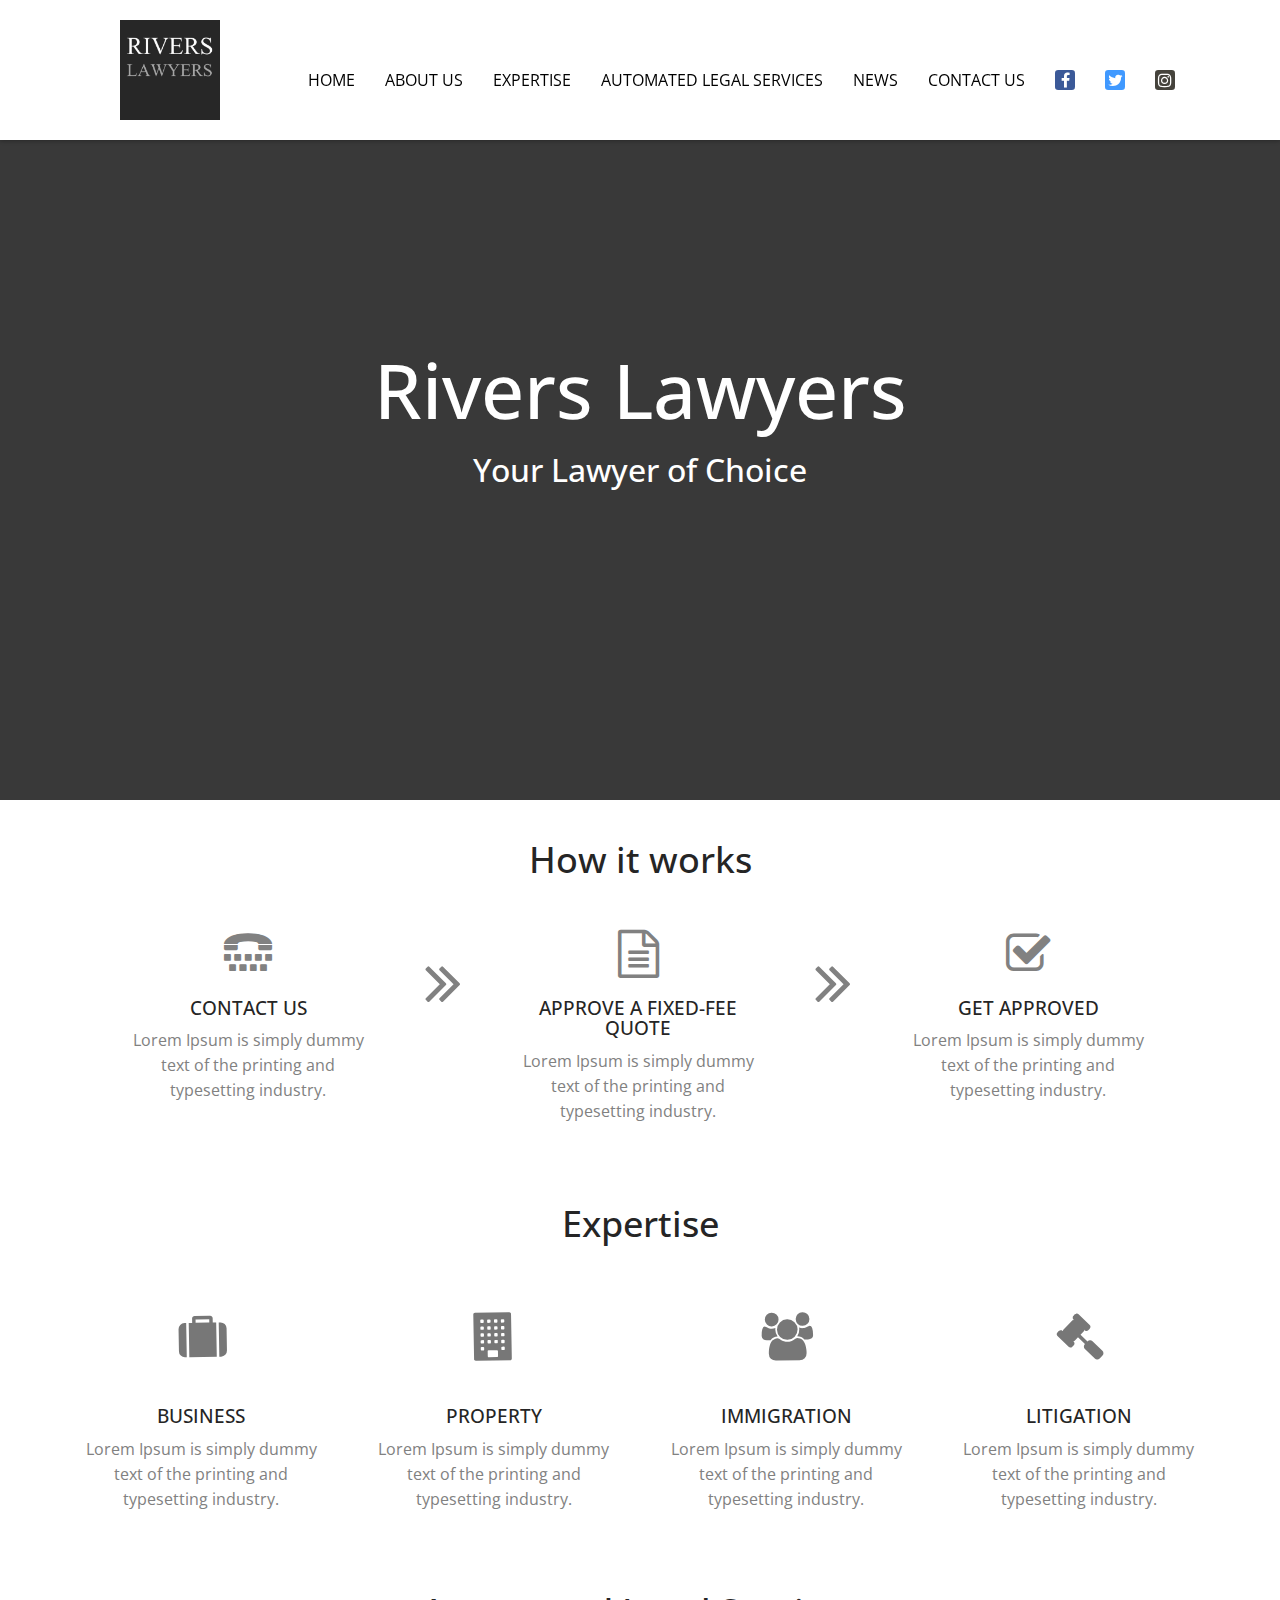
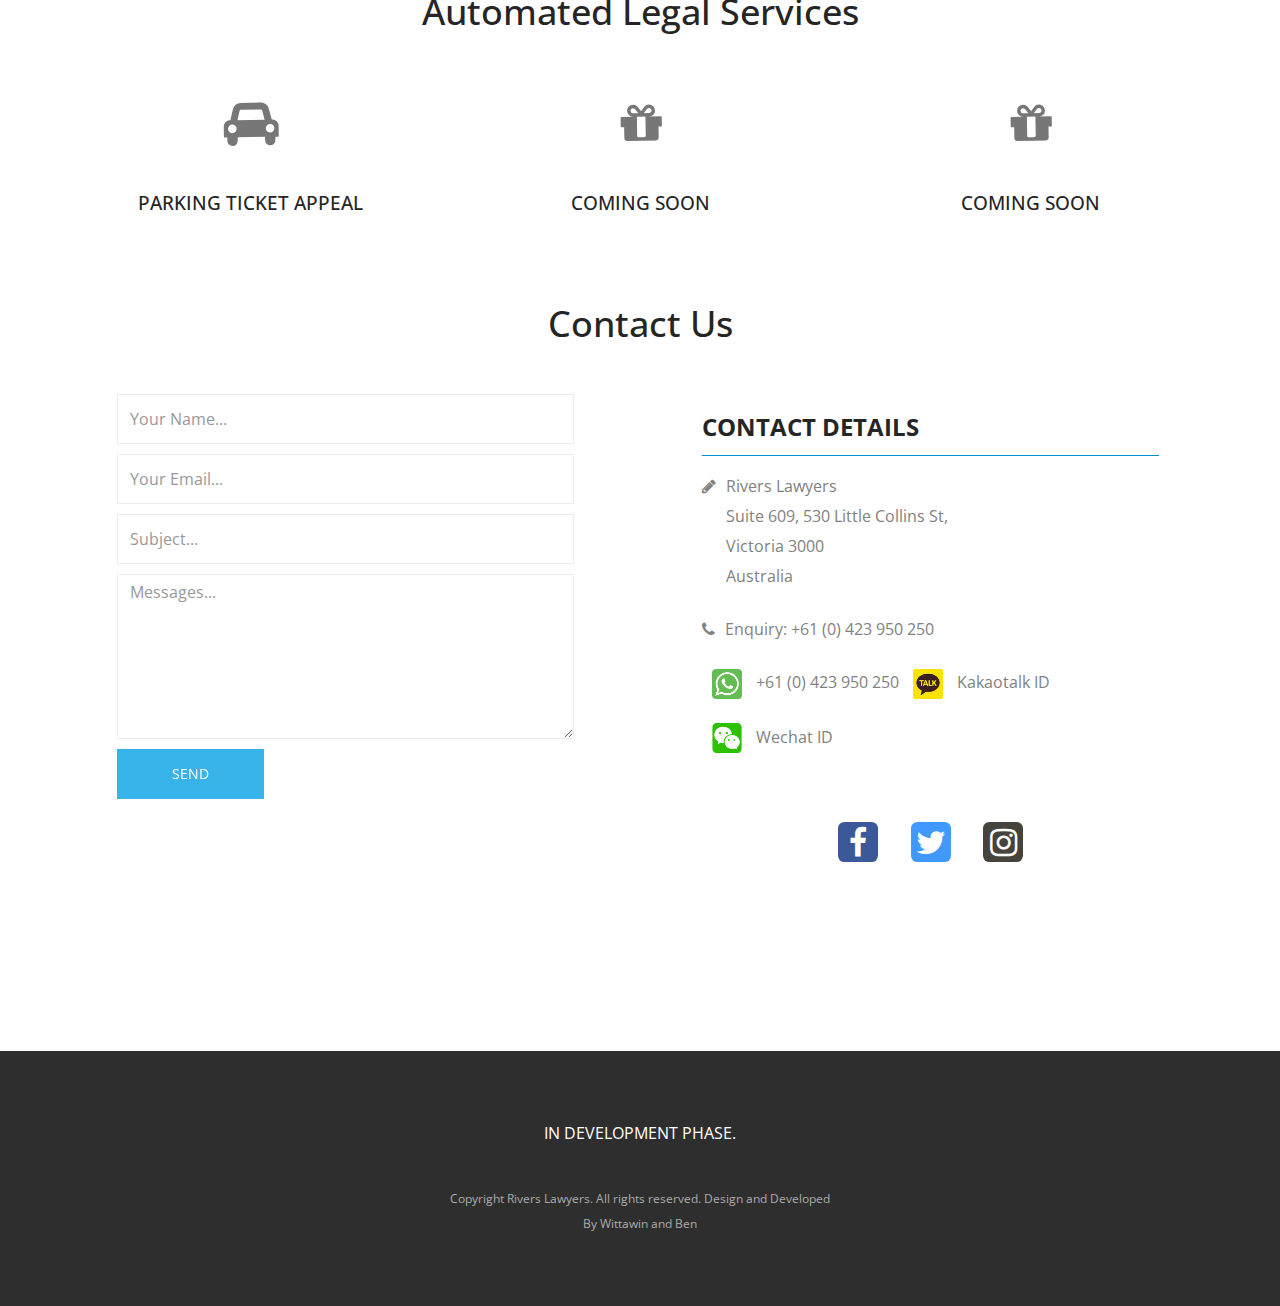
==== commit f4d6f0f4: "news" ====
--- a/index.html
+++ b/index.html
@@ -27,8 +27,6 @@
         <link rel="stylesheet" href="css/font-awesome.css">
 		<!-- bootstrap.min -->
         <link rel="stylesheet" href="css/bootstrap.css">
-		<!-- bootstrap.min -->
-        <link rel="stylesheet" href="css/slit-slider.css">
 		<!-- bootstrap.min -->
         <link rel="stylesheet" href="css/animate.css">
 		<!-- Main Stylesheet -->
@@ -155,9 +153,9 @@
                     </div>
                     <div class="col-md-3 col-sm-6 col-xs-12 text-center wow animated fadeIn" data-wow-delay="0.2s">
                         <div class="service-item" id="business">
-                            <div class="service-icon">
+                            <a href="expertise.html"><div class="service-icon">
                                 <i class="fa fa-suitcase fa-3x"></i>
-                            </div>
+                            </div></a>
                             <h3>Business</h3>
                             <p>Lorem Ipsum is simply dummy text of the printing and typesetting industry. </p>
                         </div>
@@ -165,9 +163,9 @@
 
                     <div class="col-md-3 col-sm-6 col-xs-12  text-center wow animated fadeIn" data-wow-delay="0.2s">
                         <div class="service-item" id="property">
-                            <div class="service-icon">
+                            <a href="expertise.html"><div class="service-icon">
                                 <i class="fa fa-building fa-3x"></i>
-                            </div>
+                            </div></a>
                             <h3>Property</h3>
                             <p>Lorem Ipsum is simply dummy text of the printing and typesetting industry. </p>
                         </div>
@@ -175,9 +173,9 @@
 
                     <div class="col-md-3 col-sm-6 col-xs-12  text-center wow animated fadeIn" data-wow-delay="0.2s">
                         <div class="service-item" id="immigration">
-                            <div class="service-icon">
+                            <a href="expertise.html"><div class="service-icon">
                                 <i class="fa fa-users fa-3x"></i>
-                            </div>
+                            </div></a>
                             <h3>Immigration</h3>
                             <p>Lorem Ipsum is simply dummy text of the printing and typesetting industry. </p>
                         </div>
@@ -185,9 +183,9 @@
 
                     <div class="col-md-3 col-sm-6 col-xs-12  text-center wow animated fadeIn" data-wow-delay="0.2s">
                         <div class="service-item" id="litigation">
-                            <div class="service-icon">
+                            <a href="expertise.html"><div class="service-icon">
                                 <i class="fa fa-gavel fa-3x"></i>
-                            </div>
+                            </div></a>
                             <h3>Litigation</h3>
                             <p>Lorem Ipsum is simply dummy text of the printing and typesetting industry. </p>
                         </div>
@@ -328,8 +326,6 @@
         <!--jquery.validation.js-->
 		<script src="js/jquery.validate.min.js" type="text/javascript"></script>
 		<script src="js/additional-methods.min.js" type="text/javascript"></script>
-        <!-- Fullscreen slider -->
-        <script src="js/jquery.slitslider.js" type="text/javascript"></script>
 		<!-- onscroll animation -->
         <script src="js/wow.min.js" type="text/javascript"></script>
 		<!-- Custom Functions -->
--- a/css/main.css
+++ b/css/main.css
@@ -413,54 +413,6 @@
     position: relative;
     padding: 0;
 }
-
-.sl-slider-wrapper {
-    width: 100%;
-    margin: 0 auto;
-    position: relative;
-    overflow: hidden;
-}
-
-.sl-slider {
-    position: absolute;
-    top: 0;
-    left: 0;
-}
-
-/* Slide wrapper and slides */
-
-.sl-slide,
-.sl-slides-wrapper,
-.sl-slide-inner {
-    position: absolute;
-    width: 100%;
-    height: 100%;
-    top: 0;
-    left: 0;
-}
-
-.sl-slide {
-    z-index: 1;
-}
-
-.slide-caption {
-    color: #fff;
-    display: table;
-    height: 100%;
-    left: 0;
-    min-height: 100%;
-    position: absolute;
-    text-align: center;
-    top: 0;
-    width: 100%;
-    z-index: 11;
-}
-
-.slide-caption .caption-content {
-    vertical-align: middle;
-    display: table-cell;
-}
-
 .caption-content h2 {
     color: #fff;
     font-size: 52px;
@@ -481,79 +433,6 @@
     margin-bottom: 65px;
 }
 
-/* The duplicate parts/slices */
-
-.sl-content-slice {
-    overflow: hidden;
-    position: absolute;
-    -webkit-box-sizing: content-box;
-    -moz-box-sizing: content-box;
-    box-sizing: content-box;
-    background: #fff;
-    -webkit-backface-visibility: hidden;
-    -moz-backface-visibility: hidden;
-    -o-backface-visibility: hidden;
-    -ms-backface-visibility: hidden;
-    backface-visibility: hidden;
-    opacity : 1;
-}
-
-/* Horizontal slice */
-
-.sl-slide-horizontal .sl-content-slice {
-    width: 100%;
-    height: 50%;
-    left: -200px;
-    -webkit-transform: translateY(0%) scale(1);
-    -moz-transform: translateY(0%) scale(1);
-    -o-transform: translateY(0%) scale(1);
-    -ms-transform: translateY(0%) scale(1);
-    transform: translateY(0%) scale(1);
-}
-
-.sl-slide-horizontal .sl-content-slice:first-child {
-    top: -200px;
-    padding: 200px 200px 0px 200px;
-}
-
-.sl-slide-horizontal .sl-content-slice:nth-child(2) {
-    top: 50%;
-    padding: 0px 200px 200px 200px;
-}
-
-/* Vertical slice */
-
-.sl-slide-vertical .sl-content-slice {
-    width: 50%;
-    height: 100%;
-    top: -200px;
-    -webkit-transform: translateX(0%) scale(1);
-    -moz-transform: translateX(0%) scale(1);
-    -o-transform: translateX(0%) scale(1);
-    -ms-transform: translateX(0%) scale(1);
-    transform: translateX(0%) scale(1);
-}
-
-.sl-slide-vertical .sl-content-slice:first-child {
-    left: -200px;
-    padding: 200px 0px 200px 200px;
-}
-
-.sl-slide-vertical .sl-content-slice:nth-child(2) {
-    left: 50%;
-    padding: 200px 200px 200px 0px;
-}
-
-/* Content wrapper */
-/* Width and height is set dynamically */
-.sl-content-wrapper {
-    position: absolute;
-}
-
-.sl-content {
-    width: 100%;
-    height: 100%;
-}
 
 /* Default styles for background colors
 
@@ -700,7 +579,6 @@
     }
 }
 
-
 .service-item:hover .service-icon {
     border: 3px solid #009ee3;
     color: #009ee3;
@@ -712,6 +590,7 @@
         -ms-transform: rotate(-48deg);
          -o-transform: rotate(-48deg);
             transform: rotate(-48deg);
+            
 }
 .service-navigation {
     margin-bottom: 20px;
@@ -983,34 +862,57 @@
 	News Header
 ==============================================================*/
 
-.newsheader {
-    border-bottom: 2px solid black;
-    margin-bottom: 50px;
-}
-
-.newsheader li {
+.news {
+    padding-right: 10px;
+    padding-left: 10px;
+    white-space: nowrap;
+    overflow: hidden;
+    text-overflow: ellipsis;
+}
+
+.newsslider li {
     display: inline-block;
-    margin: 5px;
-}
-
-.newsheader li img {
+    text-align: center; 
+    height: 180px;
+}
+
+.newsslider .news:hover {
+    background-color: #E5E4E8
+}
+
+.newsslider li img {
+    padding-top: 10px;
+    margin-left: auto;
+    margin-right: auto;
+    width: auto;
+    height: 100px;
+}
+
+@media (min-width: 768px) {
+    .newsslider li img {
+        margin-left:auto;
+        margin-right:auto;
+        width: auto;
+        height: 100px;
+    }
+}
+
+.newscontent img {
+    display: block;
+    margin-left: auto;
+    margin-right: auto;
+}
+
+.news-title {
     width: 80%;
-    height: auto;
-}
-
-.newsheader .bignews {
-    width: 20%;
-}
-
-.newsheader .smallnews {
-    width: 35%;
 }
 
 /*============================================================
 	Automate Legal Services Form Page
 ==============================================================*/
 /*form styles*/
-.formSize {min-height: 900px;
+.formSize {
+    min-height: 900px;
 }
 
 #msform {
@@ -1118,100 +1020,6 @@
 	font-size: 13px;
 	color: #666;
 	margin-bottom: 20px;
-}
-
-/*disclaimer button*/
-#msform .disclaimer-button {
-	width: 100%;
-	background: #006994;
-	font-weight: bold;
-	color: white;
-	border: 0 none;
-	border-radius: 1px;
-	cursor: pointer;
-	padding: 10px 5px;
-	margin: 5px 5px 5px;
-}
-
-#msform .disclaimer-button:hover, #msform .disclaimer-button:focus {
-	box-shadow: 0 0 0 2px white, 0 0 0 3px #006994;
-}
-
-/* The Disclaimer Modal (background) */
-#disclaimer {
-    display: none; /* Hidden by default */
-    position: fixed; /* Stay in place */
-    z-index: 1; /* Sit on top */
-    padding-top: 200px; /* Location of the box */
-    left: 0;
-    top: 0;
-    width: 100%; /* Full width */
-    height: 100%; /* Full height */
-    overflow: auto; /* Enable scroll if needed */
-    background-color: rgb(0,0,0); /* Fallback color */
-    background-color: rgba(0,0,0,0.4); /* Black w/ opacity */
-}
-/*The disclaimer Modal box*/
-#disclaimer .disclaimer-modalBox {
-    width: auto;
-    max-width:800px;
-    min-width:300px;
-    height: auto;
-    margin: 0px auto 0;
-    position:relative;
-}
-/*The disclaimer Modal Content*/
-#disclaimer .disclaimer-content {
-    background: white;
-	border: 0 none;
-	border-radius: 8px;
-	box-shadow: 0 0 15px 1px rgba(0, 0, 0, 0.4);
-    padding: 20px 30px;
-	margin: 5% 10%;
-    position:inherit;
-    -webkit-animation-name: animatetop;
-    -webkit-animation-duration: 0.4s;
-    animation-name: animatetop;
-    animation-duration: 0.4s
-}
-/* Add Animation to Disclaimer Modal */
-@-webkit-keyframes animatetop {
-    from {top: -300px; opacity: 0}
-    to {top: 0; opacity: 1}
-}
-
-#disclaimer h2 {
-    color: white;
-    clear:both;
-}
-
-#disclaimer .disclaimer-header {
-    padding: 2px 16px;
-    background-color: #006994;
-    text-align: center;
-}
-
-#disclaimer .disclaimer-body {
-}
-
-@keyframes animatetop {
-    from {top: -300px; opacity: 0}
-    to {top: 0; opacity: 1}
-}
-
-/* The Close Button to Disclaimer Modal */
-#disclaimer .close-button {
-    color: white;
-    float: right;
-    font-size: 28px;
-    font-weight: bold;
-}
-
-#disclaimer .close-button:hover,
-#disclaimer .close-button:focus {
-    color: #000;
-    text-decoration: none;
-    cursor: pointer;
 }
 
 /*progressbar*/
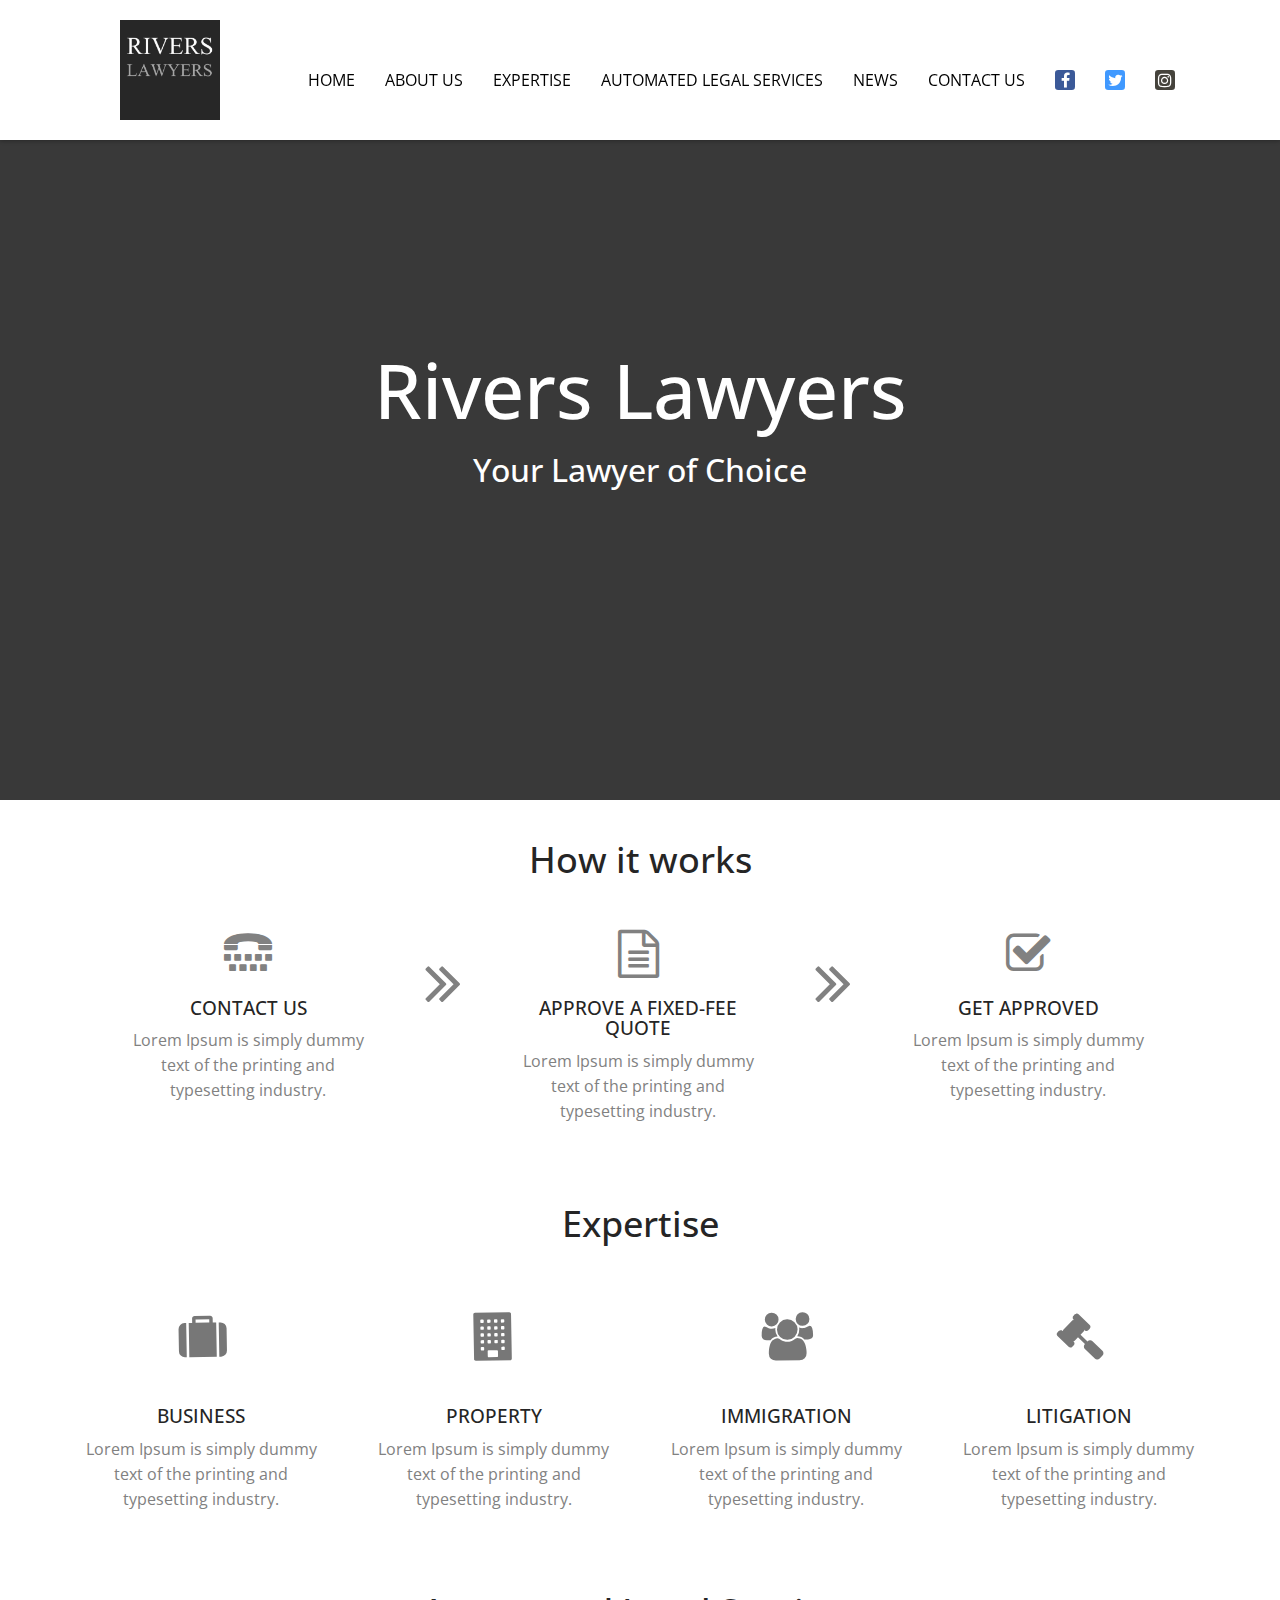
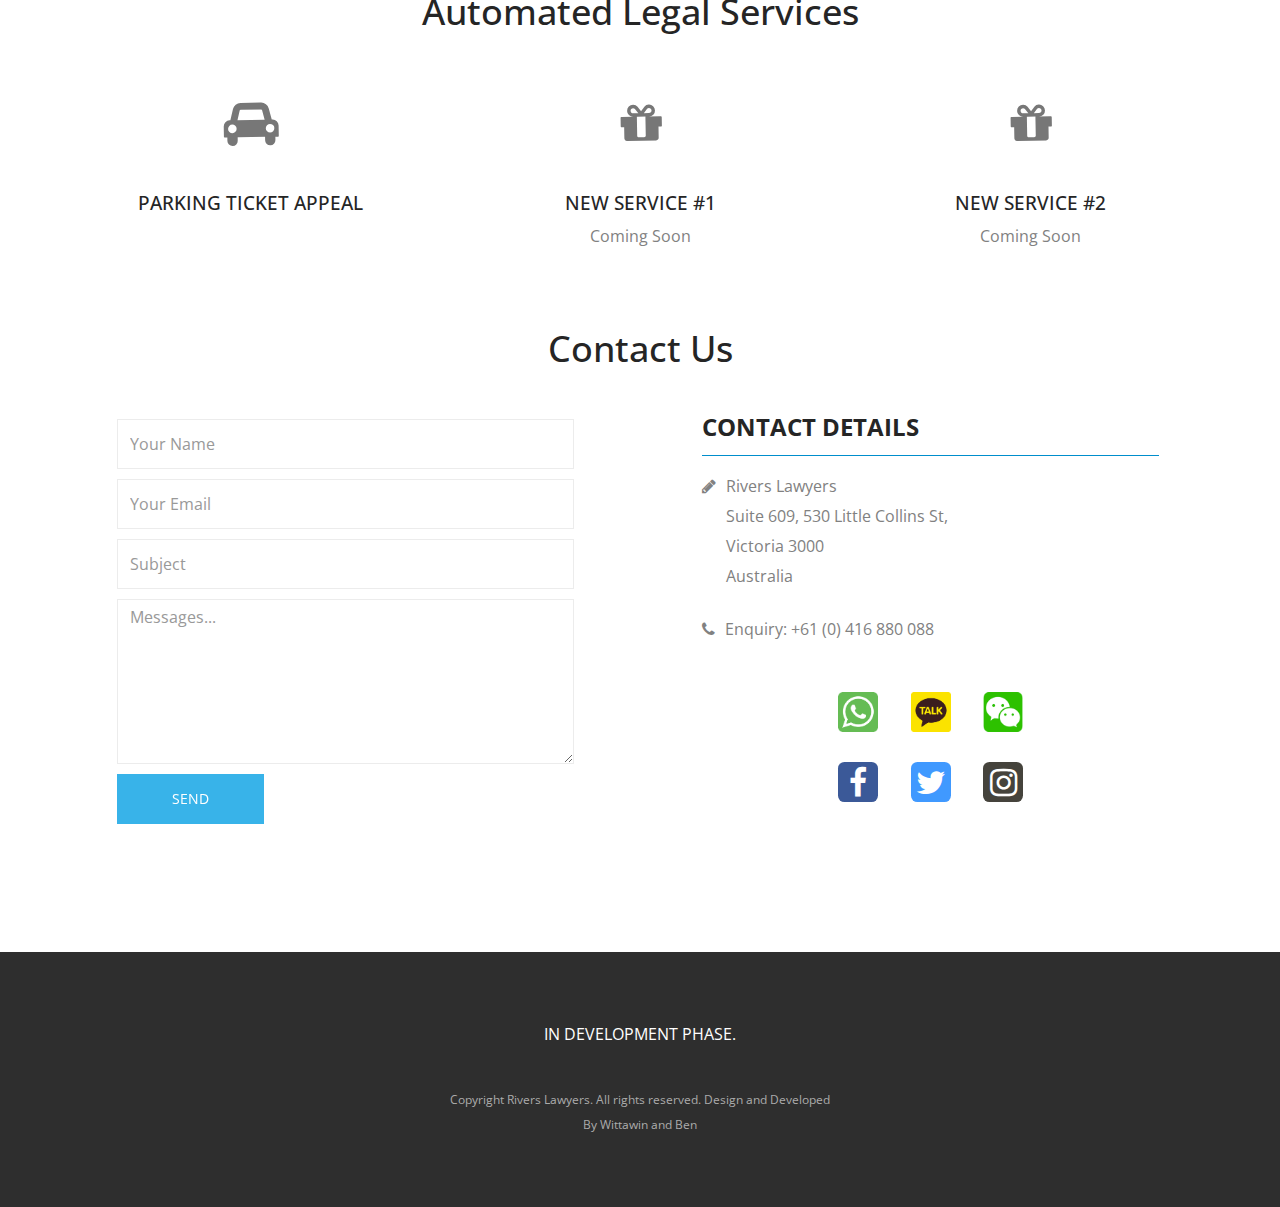
==== commit 36502dcb: "delete news manage" ====
--- a/index.html
+++ b/index.html
@@ -214,7 +214,8 @@
                             <a href="#"><div class="service-icon">
                                 <i class="fa fa-gift fa-3x"></i>
                             </div></a>
-                            <h3>Coming Soon</h3>
+                            <h3>New service #1</h3>
+                            <p>Coming Soon</p>
                         </div>
                     </div>
                     <div class="col-md-4 col-sm-4 col-xs-12 text-center wow animated fadeIn">
@@ -222,7 +223,8 @@
                             <a href="#"><div class="service-icon">
                                 <i class="fa fa-gift fa-3x"></i>
                             </div></a>
-                            <h3>Coming Soon</h3>
+                            <h3>New service #2</h3>
+                            <p>Coming Soon</p>
                         </div>
                     </div>
                 </div>
@@ -240,13 +242,13 @@
                     <div class="col-md-5 col-sm-5 col-xs-12 contact-form wow animated firstmargin fadeInRight">
                         <form method="post" action="email.php" id = "emailContactForm" >
                             <div class="input-field">
-                                <input type="text" name="name" class="form-control" placeholder="Your Name...">
+                                <input type="text" name="name" class="form-control" placeholder="Your Name">
                             </div>
                             <div class="input-field">
-                                <input type="email" name="email" class="form-control" placeholder="Your Email...">
+                                <input type="email" name="email" class="form-control" placeholder="Your Email">
                             </div>
                             <div class="input-field">
-                                <input type="text" name="subject" class="form-control" placeholder="Subject...">
+                                <input type="text" name="subject" class="form-control" placeholder="Subject">
                             </div>
                             <div class="input-field">
                                 <textarea name="message" class="form-control" placeholder="Messages..."></textarea>
@@ -262,19 +264,15 @@
 						<address class="contact-details">
 							<h3>Contact Details</h3>
 							<p><i class="fa fa-pencil"></i>Rivers Lawyers<span>Suite 609, 530 Little Collins St,</br> Victoria 3000 </span><span>Australia</span></p><br>
-							<p><i class="fa fa-phone"></i>Enquiry: +61 (0) 423 950 250</p><br>
-                            <p>
-                                <img src = "img/whatsapp.png" alt="whatsapp">
-                                +61 (0) 423 950 250
-                                <img src = "img/kakaotalk.png" alt="kakaotalk">
-                                Kakaotalk ID
-                            </p><br>
-                            <p>
-                                <img src = "img/wechat.png" alt="wechat">
-                                Wechat ID
-                            </p>
-						</address><br>
+							<p><i class="fa fa-phone"></i>Enquiry: +61 (0) 416 880 088</p><br>
+                                
+						</address>
 						<div class="footer-social">
+                            <ul>
+                                <li><img src = "img/whatsapp.png" alt="whatsapp"></li>
+                                <li><img src = "img/kakaotalk.png" alt="kakaotalk"></li>
+                                <li><img src = "img/wechat.png" alt="wechat"></li>
+                            </ul>
 							<ul>
 								<li><a href="http://www.facebook.com" target="_blank">
                                     <i class="fa fa-facebook fa-border fa-2x"></i>
--- a/css/main.css
+++ b/css/main.css
@@ -631,6 +631,7 @@
 
 .service-content {
     background-color:white;
+    min-height: 400px;
 }
 
 /*=================================================================
@@ -695,6 +696,7 @@
 .contact-details h3 {
     border-bottom: 1px solid #008ecc;
     font-weight: 700;
+    margin-top: -5px;
     margin-bottom: 15px;
     padding-bottom: 15px;
     text-transform: uppercase;
@@ -702,13 +704,6 @@
 
 .contact-details p {
     line-height: 30px;
-}
-
-.contact-details p img {
-    height: 30px;
-    width: 30px;
-    margin-left: 10px;
-    margin-right: 10px;
 }
 
 .contact-details p i {
@@ -814,13 +809,9 @@
             transform: translateX(30px);
 }
 
-.footer-social {
-    margin: 0 0 35px 0;
-}
-
 .footer-social ul {
     list-style: outside none none;
-    margin: 20px 0;
+    margin-bottom: -20px;
     padding: 0;
     text-align: center;
 }
@@ -829,6 +820,13 @@
     display: inline-block;
     margin: 25px 0;
     width: 15%;
+}
+
+.footer-social li img {
+    height: 40px;
+    width: 40px;
+    margin-left: 10px;
+    margin-right: 10px;
 }
 
 @media (max-width: 374px) {
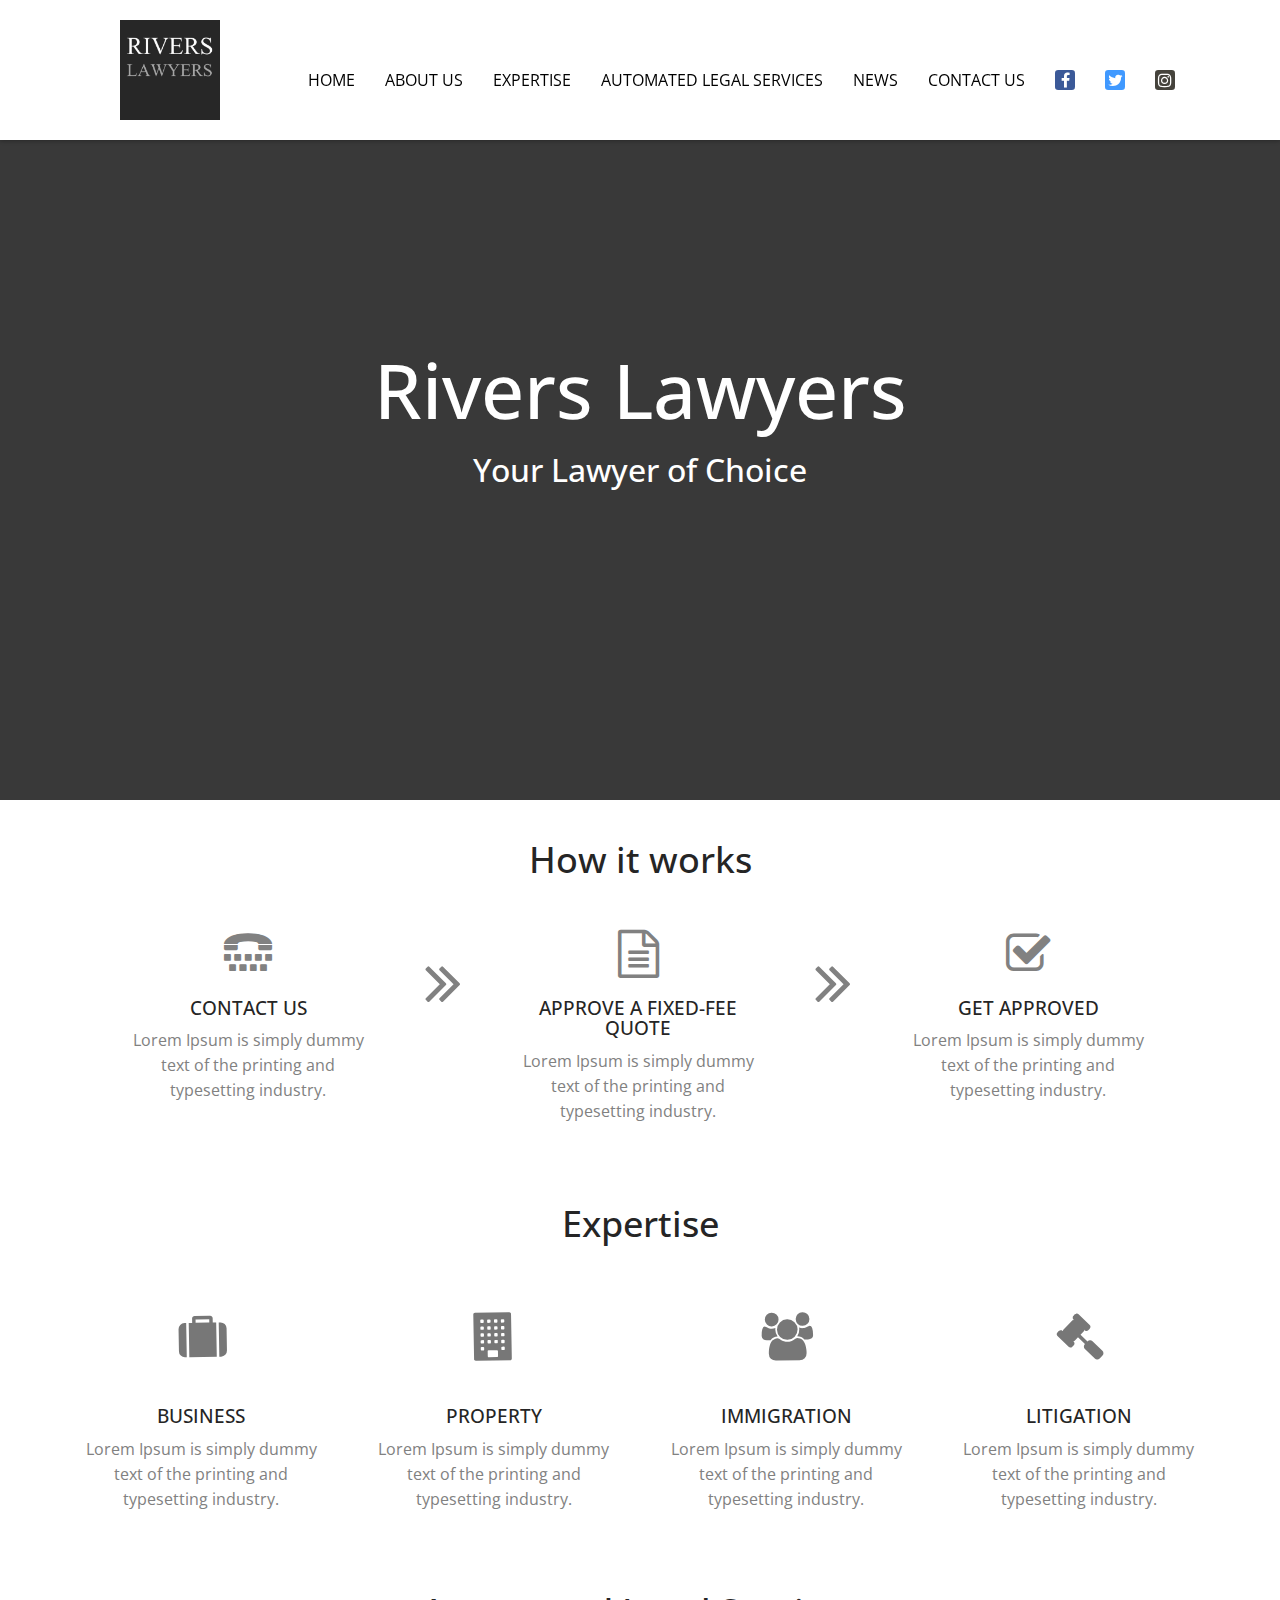
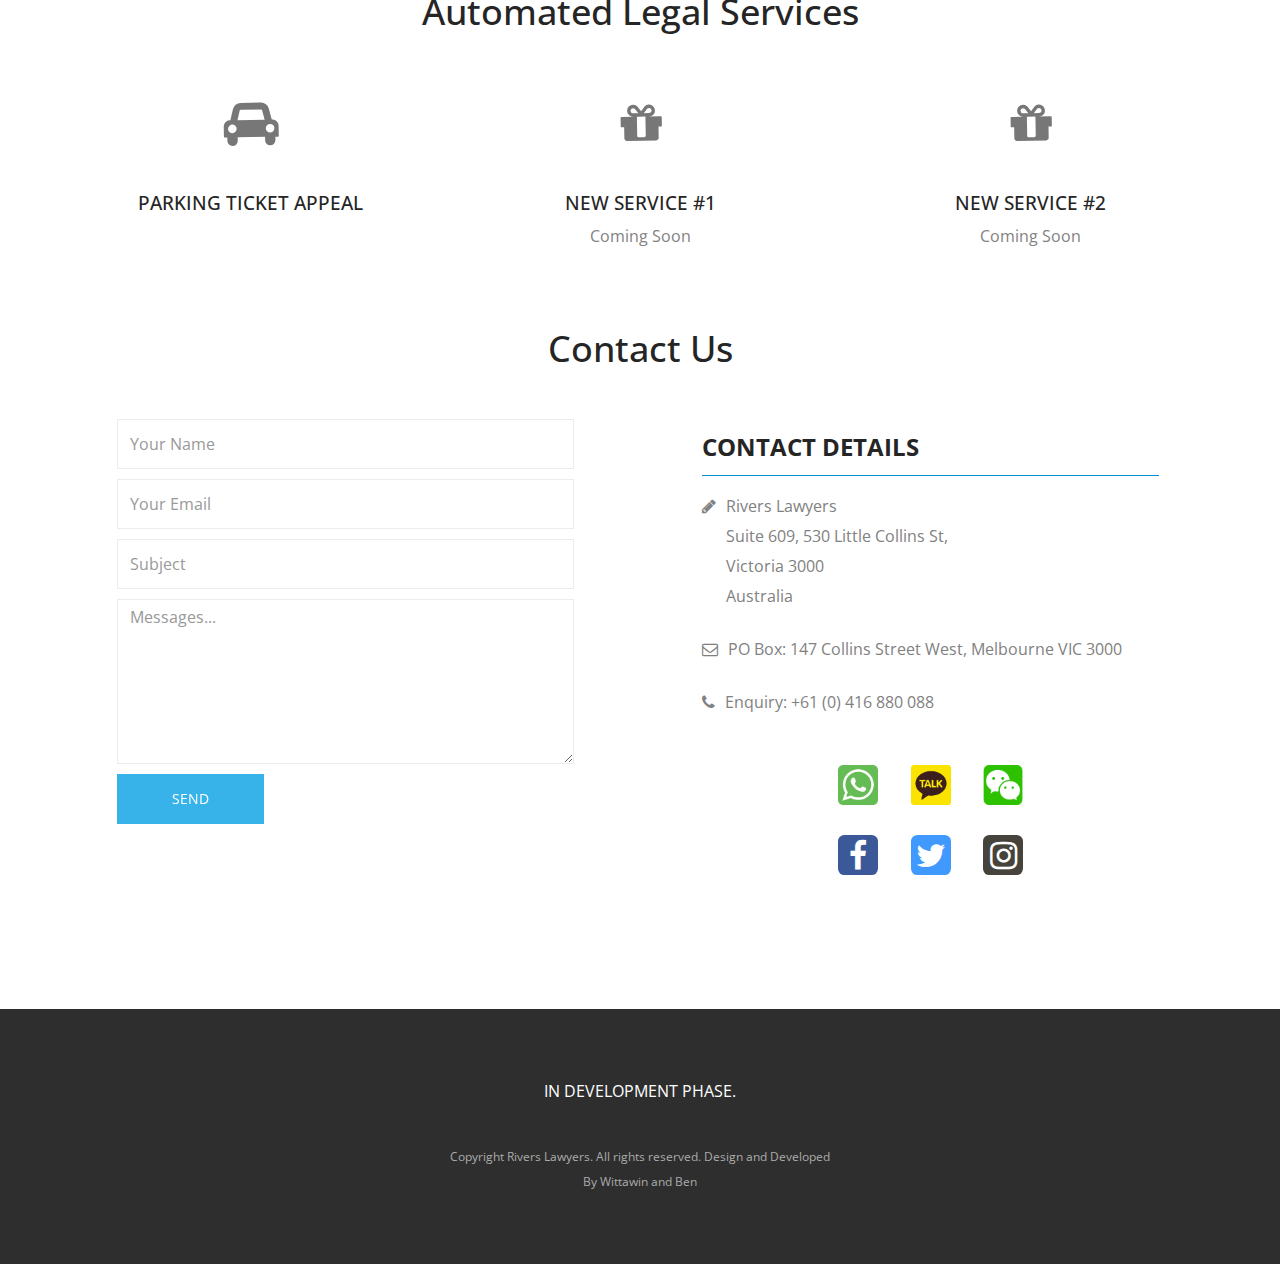
==== commit 5c26707f: "final changes" ====
--- a/index.html
+++ b/index.html
@@ -260,12 +260,12 @@
                     <div class="col-md-1 hidden-xs hidden-sm"></div>
 
                     <!--contact details-->
-                    <div class="col-md-5 col-sm-7 col-xs-12 wow animated fadeInLeft" >
+                    <div class="col-md-5 col-sm-6 col-xs-12 wow animated fadeInLeft" >
 						<address class="contact-details">
 							<h3>Contact Details</h3>
 							<p><i class="fa fa-pencil"></i>Rivers Lawyers<span>Suite 609, 530 Little Collins St,</br> Victoria 3000 </span><span>Australia</span></p><br>
+                            <p><i class="fa fa-envelope-o"></i>PO Box: 147 Collins Street West, Melbourne VIC 3000</p><br>
 							<p><i class="fa fa-phone"></i>Enquiry: +61 (0) 416 880 088</p><br>
-                                
 						</address>
 						<div class="footer-social">
                             <ul>
--- a/css/main.css
+++ b/css/main.css
@@ -573,7 +573,7 @@
             transition: all 0.3s ease 0s;
 }
 
-@media (max-width: 767px) {
+@media (max-width: 991px) {
     .service-item {
         margin-bottom: 25px;
     }
@@ -590,7 +590,7 @@
         -ms-transform: rotate(-48deg);
          -o-transform: rotate(-48deg);
             transform: rotate(-48deg);
-            
+
 }
 .service-navigation {
     margin-bottom: 20px;
@@ -619,7 +619,7 @@
 }
 
 .contact-panel .footer-social img {
-    margin-top: -9px;
+    margin-top: -15px;
     height: 40px;
     width: 40px;
     text-align: center;
@@ -696,7 +696,7 @@
 .contact-details h3 {
     border-bottom: 1px solid #008ecc;
     font-weight: 700;
-    margin-top: -5px;
+    margin-top: 15px;
     margin-bottom: 15px;
     padding-bottom: 15px;
     text-transform: uppercase;
@@ -825,11 +825,15 @@
 .footer-social li img {
     height: 40px;
     width: 40px;
-    margin-left: 10px;
-    margin-right: 10px;
-}
-
-@media (max-width: 374px) {
+}
+
+@media (max-width: 767px) {
+    .footer-social ul {
+        list-style: outside none none;
+        margin-bottom: 5px;
+        padding: 0;
+        text-align: center;
+    }
     .footer-social ul li {
         display: inline-block;
         width: 10%;
@@ -870,7 +874,7 @@
 
 .newsslider li {
     display: inline-block;
-    text-align: center; 
+    text-align: center;
     height: 180px;
 }
 
@@ -1018,6 +1022,100 @@
 	font-size: 13px;
 	color: #666;
 	margin-bottom: 20px;
+}
+
+/*disclaimer button*/
+#msform .disclaimer-button {
+	width: 100%;
+	background: #006994;
+	font-weight: bold;
+	color: white;
+	border: 0 none;
+	border-radius: 1px;
+	cursor: pointer;
+	padding: 10px 5px;
+	margin: 5px 5px 5px;
+}
+
+#msform .disclaimer-button:hover, #msform .disclaimer-button:focus {
+	box-shadow: 0 0 0 2px white, 0 0 0 3px #006994;
+}
+
+/* The Disclaimer Modal (background) */
+#disclaimer {
+    display: none; /* Hidden by default */
+    position: fixed; /* Stay in place */
+    z-index: 1; /* Sit on top */
+    padding-top: 200px; /* Location of the box */
+    left: 0;
+    top: 0;
+    width: 100%; /* Full width */
+    height: 100%; /* Full height */
+    overflow: auto; /* Enable scroll if needed */
+    background-color: rgb(0,0,0); /* Fallback color */
+    background-color: rgba(0,0,0,0.4); /* Black w/ opacity */
+}
+/*The disclaimer Modal box*/
+#disclaimer .disclaimer-modalBox {
+    width: auto;
+    max-width:800px;
+    min-width:300px;
+    height: auto;
+    margin: 0px auto 0;
+    position:relative;
+}
+/*The disclaimer Modal Content*/
+#disclaimer .disclaimer-content {
+    background: white;
+	border: 0 none;
+	border-radius: 8px;
+	box-shadow: 0 0 15px 1px rgba(0, 0, 0, 0.4);
+    padding: 20px 30px;
+	margin: 5% 10%;
+    position:inherit;
+    -webkit-animation-name: animatetop;
+    -webkit-animation-duration: 0.4s;
+    animation-name: animatetop;
+    animation-duration: 0.4s
+}
+/* Add Animation to Disclaimer Modal */
+@-webkit-keyframes animatetop {
+    from {top: -300px; opacity: 0}
+    to {top: 0; opacity: 1}
+}
+
+#disclaimer h2 {
+    color: white;
+    clear:both;
+}
+
+#disclaimer .disclaimer-header {
+    padding: 2px 16px;
+    background-color: #006994;
+    text-align: center;
+}
+
+#disclaimer .disclaimer-body {
+}
+
+@keyframes animatetop {
+    from {top: -300px; opacity: 0}
+    to {top: 0; opacity: 1}
+}
+
+/* The Close Button to Disclaimer Modal */
+#disclaimer .close-button {
+    color: white;
+    float: right;
+    font-size: 28px;
+    font-weight: bold;
+}
+
+#disclaimer .close-button:hover,
+#disclaimer .close-button:focus {
+    color: #000;
+    text-decoration: none;
+    cursor: pointer;
 }
 
 /*progressbar*/
